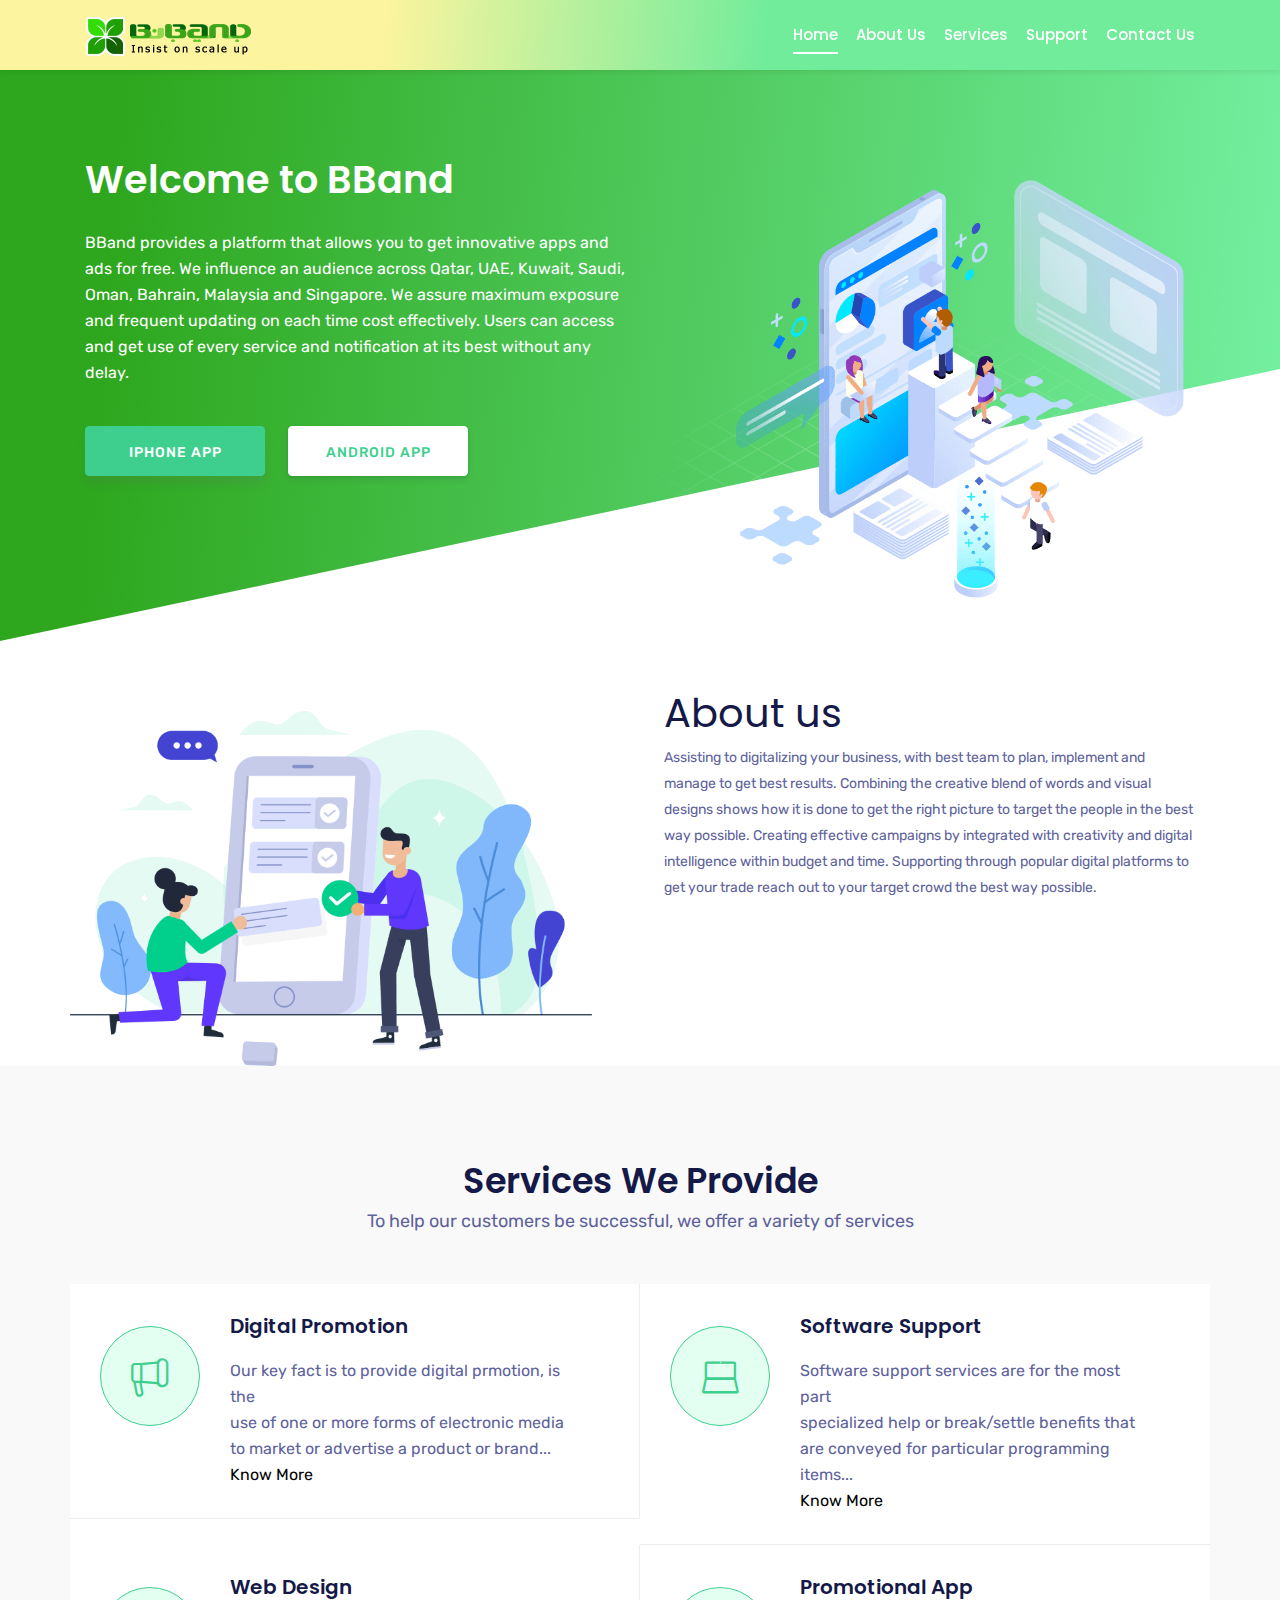
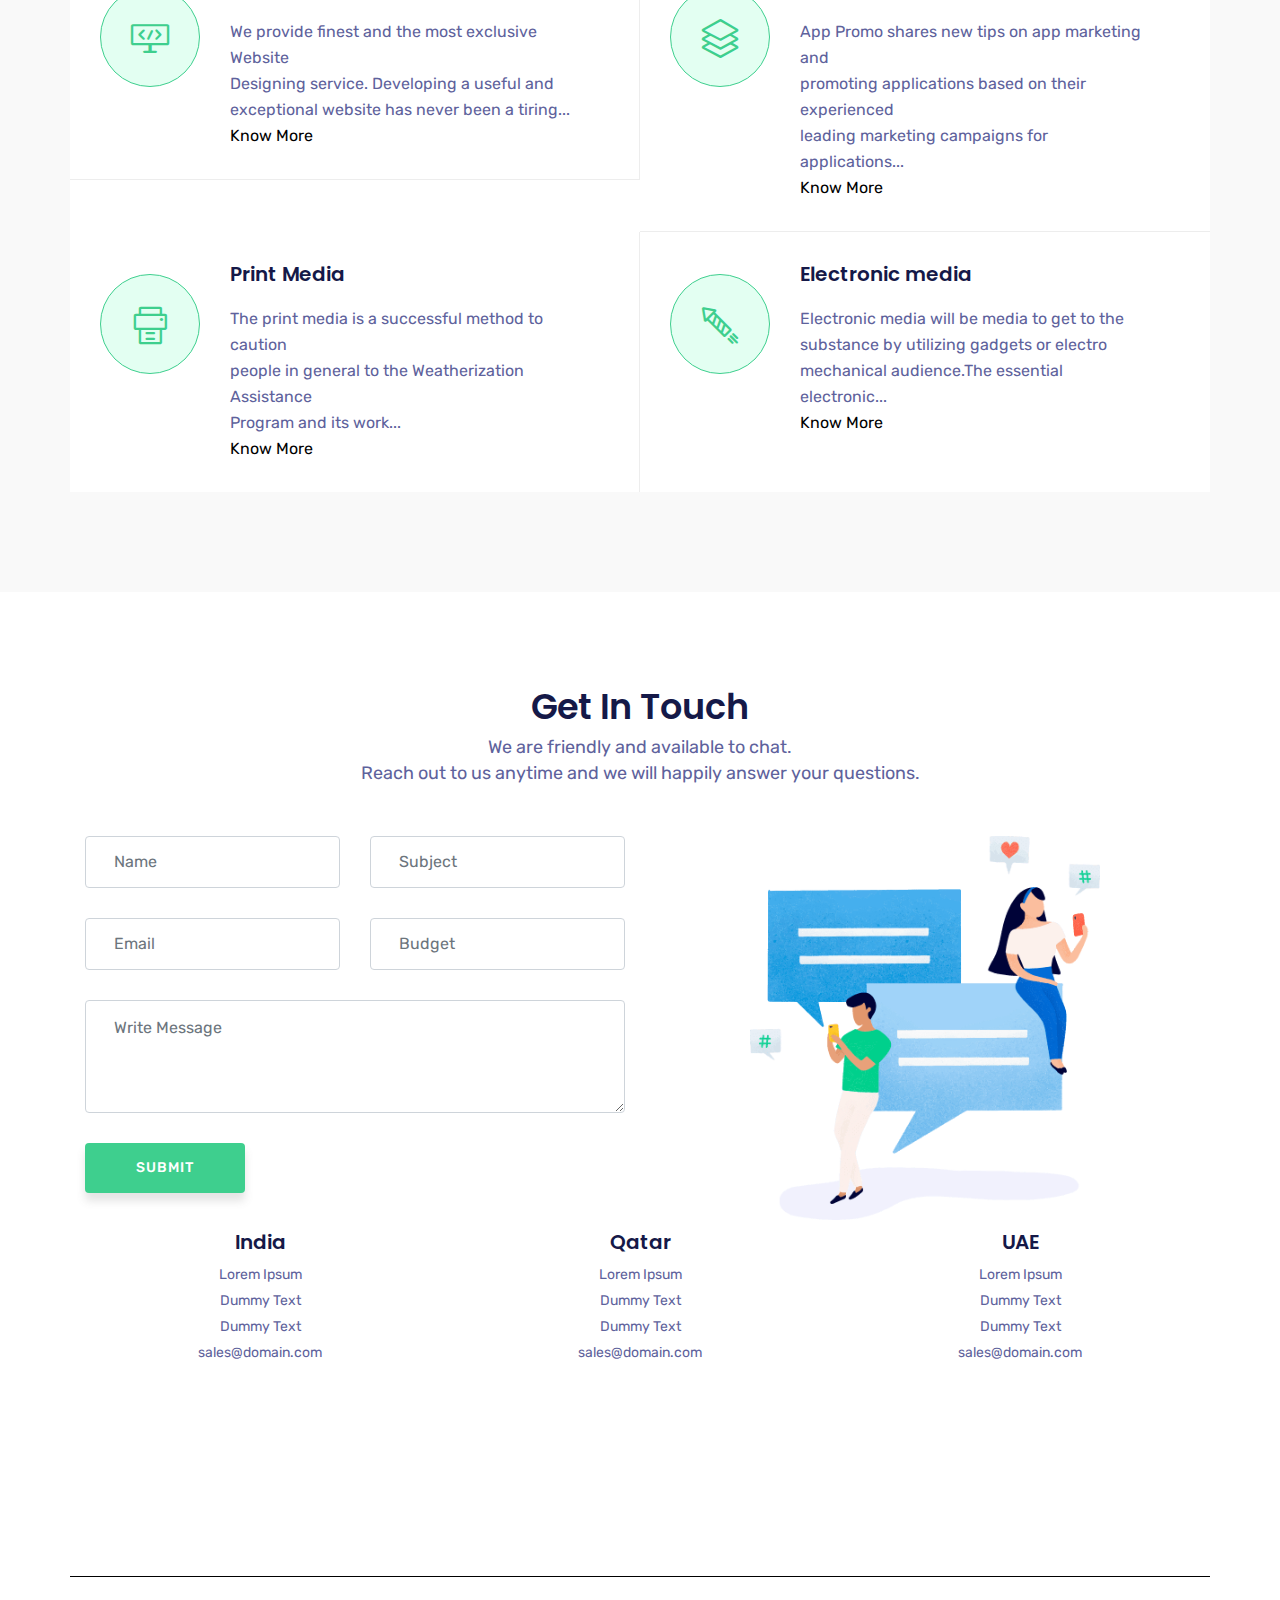
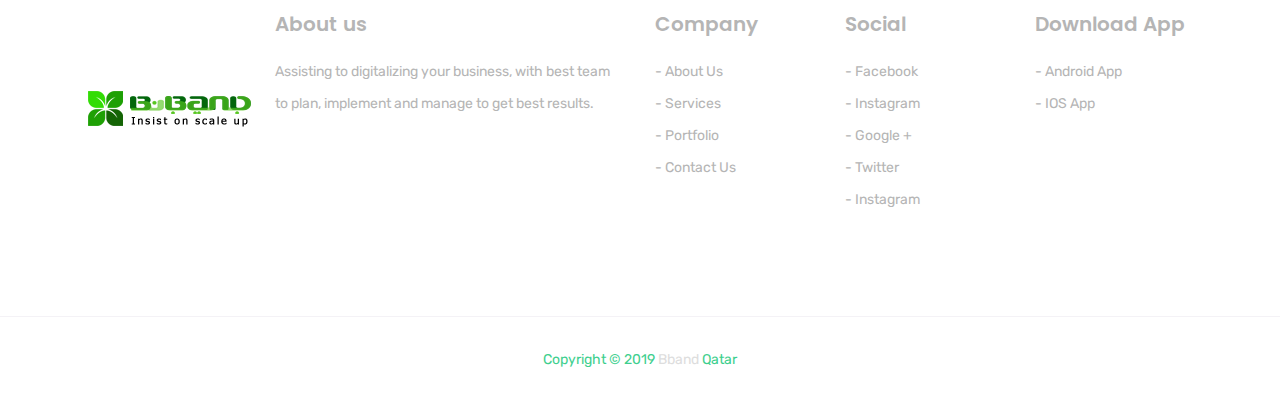
==== index.html @ 735e9684 "Files adding" ====
<!DOCTYPE html>
<html lang="en">
  <head>
    <!-- Required meta tags -->
    <meta charset="utf-8">
    <meta name="viewport" content="width=device-width, initial-scale=1, shrink-to-fit=no">
    <meta name="keywords" content="Bootstrap, Landing page, Template, Business, Service">
    <meta name="viewport" content="width=device-width, initial-scale=1, maximum-scale=1">
    <meta name="author" content="Grayrids">
    <title>BBand - Qatar, UAE, Kuwait, Saudi, Oman, Bahrain, Malaysia and Singapore</title>
    <!--====== Favicon Icon ======-->
    <link rel="shortcut icon" href="img/favicon.png" type="image/png">
    <!-- Bootstrap CSS -->
    <link rel="stylesheet" href="css/bootstrap.min.css">
    <link rel="stylesheet" href="css/animate.css">
    <link rel="stylesheet" href="css/LineIcons.css">
    <link rel="stylesheet" href="css/owl.carousel.css">
    <link rel="stylesheet" href="css/owl.theme.css">
    <link rel="stylesheet" href="css/magnific-popup.css">
    <link rel="stylesheet" href="css/nivo-lightbox.css">
    <link rel="stylesheet" href="css/main.css">    
    <link rel="stylesheet" href="css/responsive.css">

  </head>
  
  <body>

    <!-- Header Section Start -->
    <header id="home" class="hero-area">    
      <div class="overlay">
        <!-- <span></span> -->
        <!-- <span></span> -->
      </div>
      <nav class="navbar navbar-expand-md bg-inverse fixed-top scrolling-navbar menu-bg" >
        <div class="container">
          <a href="index.html" class="navbar-brand"><img src="img/bband.png" alt=""></a>       
          <button class="navbar-toggler" type="button" data-toggle="collapse" data-target="#navbarCollapse" aria-controls="navbarCollapse" aria-expanded="false" aria-label="Toggle navigation">
            <i class="lni-menu"></i>
          </button>
          <div class="collapse navbar-collapse" id="navbarCollapse">
            <ul class="navbar-nav mr-auto w-100 justify-content-end">
              <li class="nav-item">
                <a class="nav-link page-scroll" href="#home">Home</a>
              </li>
              <li class="nav-item">
                <a class="nav-link page-scroll" href="#about">About Us</a>
              </li>  
              <li class="nav-item">
                <a class="nav-link page-scroll" href="#services">Services</a>
              </li>                            
              <!-- <li class="nav-item">
                <a class="nav-link page-scroll" href="#portfolio">Portfolio</a>
              </li>  -->
              <li class="nav-item">
                <a class="nav-link page-scroll" href="login.html">Support</a>
              </li> 
              <li class="nav-item">
                <a class="nav-link page-scroll" href="#contact">Contact Us</a>
              </li> 
            </ul>
          </div>
        </div>
      </nav>  
      <div class="container">      
        <div class="row space-100">
          <div class="col-lg-6 col-md-12 col-xs-12">
            <div class="contents">
              <h2 class="head-title">Welcome to BBand</h2>
              <p>BBand provides a platform that allows you to get innovative apps and ads for free. We influence an audience across Qatar, UAE, Kuwait, Saudi, Oman, Bahrain, Malaysia and Singapore. We assure maximum exposure and frequent updating on each time cost effectively. Users can access and get use of every service and notification at its best without any delay.</p>
              <div class="header-button">
                <a href="#" class="btn btn-border-filled">Iphone App</a>
                <a href="#" class="btn btn-border page-scroll">Android App</a>
              </div>
            </div>
          </div>
          <div class="col-lg-6 col-md-12 col-xs-12 p-0">
            <div class="intro-img">
              <img src="img/intro.png" alt="">
            </div>            
          </div>
        </div> 
      </div>             
    </header>
    <!-- Header Section End --> 


    <!-- Services Section Start -->
    <!-- <section id="services" class="section">
      <div class="container">

        <div class="row">
          <div class="col-lg-4 col-md-6 col-xs-12">
            <div class="services-item text-center">
              <div class="icon">
                <i class="lni-cog"></i>
              </div>
              <h4>Bootstrap 4</h4>
              <p>Share processes and data secure lona need to know basis Our team assured your web site is always safe.</p>
            </div>
          </div>

          <div class="col-lg-4 col-md-6 col-xs-12">
            <div class="services-item text-center">
              <div class="icon">
                <i class="lni-brush"></i>
              </div>
              <h4>Slick Design</h4>
              <p>Share processes and data secure lona need to know basis Our team assured your web site is always safe.</p>
            </div>
          </div>
          
          <div class="col-lg-4 col-md-6 col-xs-12">
            <div class="services-item text-center">
              <div class="icon">
                <i class="lni-heart"></i>
              </div>
              <h4>Crafted with Love</h4>
              <p>Share processes and data secure lona need to know basis Our team assured your web site is always safe.</p>
            </div>
          </div>
          
        </div>
      </div>
    </section> -->
    <!-- Services Section End -->



    <!-- Business Plan Section Start -->
    <section id="about">
      <div class="container">

        <div class="row">
          <!-- Start Col -->
          <div class="col-lg-6 col-md-12 pl-0 pt-70 pr-5">
            <div class="business-item-img">
              <img src="img/business/business-img.png" class="img-fluid" alt="">
            </div>
          </div>
          <!-- End Col -->
          <!-- Start Col -->
          <div class="col-lg-6 col-md-12 pl-4 pt-5">
            <div class="business-item-info">
              <h3>About us</h3>
              <p>Assisting to digitalizing your business, with best team to plan, implement and manage to get best results. 

                Combining the creative blend of words and visual designs shows how it is done to get the right picture to target the people in the best way possible. 
                
                Creating effective campaigns by integrated with creativity and digital intelligence within budget and time. 
                
                Supporting through popular digital platforms to get your trade reach out to your target crowd the best way possible.</p>

              <!-- <a class="btn btn-common" href="#">download</a> -->
            </div>
          </div>
          <!-- End Col -->

        </div>
      </div>
    </section>
    <!-- Business Plan Section End -->



    <!-- Cool Fetatures Section Start -->
    <section id="services" class="section">
      <div class="container">
        <!-- Start Row -->
        <div class="row">
          <div class="col-lg-12">
            <div class="features-text section-header text-center">  
              <div>   
                <h2 class="section-title">Services We Provide</h2>
                <div class="desc-text">
                  <p>To help our customers be successful, we offer a variety of services</p>
                </div>
              </div> 
            </div>
          </div>

        </div>
        <!-- End Row -->
        <!-- Start Row -->
        <div class="row featured-bg">
         <!-- Start Col -->
          <div class="col-lg-6 col-md-6 col-xs-12 p-0">
             <!-- Start Fetatures -->
            <div class="feature-item featured-border1">
               <div class="feature-icon float-left">
                 <i class="lni-bullhorn"></i>
               </div>
               <div class="feature-info float-left">
                 <h4>Digital Promotion</h4>
                 <p>Our key fact is to provide digital prmotion, is the<br>use of one or more forms of electronic media<br>to market or advertise a product or brand...<br> <a href="#" data-toggle="modal" data-target="#exampleModal">Know More</a></p>
               </div>
            </div>
            <!-- End Fetatures -->
          </div>
           <!-- End Col -->
          
         <!-- Start Col -->
          <div class="col-lg-6 col-md-6 col-xs-12 p-0">
             <!-- Start Fetatures -->
            <div class="feature-item featured-border2">
               <div class="feature-icon float-left">
                 <i class="lni-laptop"></i>
               </div>
               <div class="feature-info float-left">
                 <h4>Software Support</h4>
                 <p>Software support services are for the most part<br>  specialized help or break/settle benefits that<br> are conveyed for particular programming items...<br> <a href="#" data-toggle="modal" data-target="#exampleModal2">Know More</a></p>
               </div>
            </div>
            <!-- End Fetatures -->
          </div>
           <!-- End Col -->
          
         <!-- Start Col -->
          <div class="col-lg-6 col-md-6 col-xs-12 p-0">
             <!-- Start Fetatures -->
            <div class="feature-item featured-border1">
               <div class="feature-icon float-left">
                 <i class="lni-code-alt"></i>
               </div>
               <div class="feature-info float-left">
                 <h4>Web Design</h4>
                 <p>We provide finest and the most exclusive Website<br> Designing service. Developing a useful and <br>exceptional website has never been a tiring...<br> <a href="#" data-toggle="modal" data-target="#exampleModal3">Know More</a></p>
               </div>
            </div>
            <!-- End Fetatures -->
          </div>
           <!-- End Col -->
          
         <!-- Start Col -->
          <div class="col-lg-6 col-md-6 col-xs-12 p-0">
             <!-- Start Fetatures -->
            <div class="feature-item featured-border2">
               <div class="feature-icon float-left">
                <i class="lni-layers"></i>
               </div>
               <div class="feature-info float-left">
                 <h4>Promotional App</h4>
                 <p>App Promo shares new tips on app marketing and<br> promoting applications based on their experienced<br> leading marketing campaigns for applications...<br> <a href="#" data-toggle="modal" data-target="#exampleModal4">Know More</a></p>
               </div>
            </div>
            <!-- End Fetatures -->
          </div>
           <!-- End Col -->
          
         <!-- Start Col -->
           <div class="col-lg-6 col-md-6 col-xs-12 p-0">
            <div class="feature-item featured-border3">
               <div class="feature-icon float-left">
                 <i class="lni-printer"></i>
               </div>
               <div class="feature-info float-left">
                 <h4>Print Media</h4>
                 <p>The print media is a successful method to caution<br> people in general to the Weatherization Assistance<br> Program and its work...<br> <a href="#" data-toggle="modal" data-target="#exampleModal6">Know More</a></p>
               </div>
            </div>
          </div>

          <div class="col-lg-6 col-md-6 col-xs-12 p-0">
            <div class="feature-item">
               <div class="feature-icon float-left">
                 <i class="lni-fireworks"></i>
               </div>
               <div class="feature-info float-left">
                 <h4>Electronic media</h4>
                 <p>Electronic media will be media to get to the <br>substance by utilizing gadgets or electro <br>mechanical audience.The essential electronic...<br> <a href="#" data-toggle="modal" data-target="#exampleModal7">Know More</a></p>
               </div>
            </div>
          </div> 
           <!-- End Col -->
          

        </div>
        <!-- End Row -->
      </div>
    </section>
    <!-- Cool Fetatures Section End --> 


    <!-- Recent Showcase Section Start -->
    <!-- <section id="portfolio">
      <div class="container-fluid right-position">
        <div class="row gradient-bg">
          <div class="col-lg-12">
            <div class="showcase-text section-header text-center">  
              <div>   
                <h2 class="section-title">Recent Works</h2>
                <div class="desc-text">
                  <p>Lorem ipsum dolor sit amet, consectetur adipisicing elit, sed do</p>  
                  <p>eiusmod tempor incididunt ut labore et dolore.</p>
                </div>
              </div> 
            </div>
          </div>

        </div>
        <div class="row justify-content-center showcase-area">
          <div class="col-lg-12 col-md-12 col-xs-12 pr-0">
            <div class="showcase-slider owl-carousel">
              <div class="item">
                <div class="screenshot-thumb">
                  <img src="img/showcase/01.jpg" class="img-fluid" alt="" />
                  <div class="hover-content text-center">
                    <div class="fancy-table">
                      <div class="table-cell">
                        <div class="single-text">
                          <p>Tags</p>
                          <h5>work</h5>
                        </div>
                        <div class="zoom-icon">
                          <a href="#"><i class="lni-link"></i></a>
                        </div>
                      </div>
                    </div>
                  </div>

                </div>
              </div>
              <div class="item">
                <div class="screenshot-thumb">
                  <img src="img/showcase/02.jpg" class="img-fluid" alt="" />
                  <div class="hover-content text-center">
                    <div class="fancy-table">
                      <div class="table-cell">
                        <div class="single-text">
                          <p>Tags</p>
                          <h5>work</h5>
                        </div>
                        <div class="zoom-icon">
                          <a href="#"><i class="lni-link"></i></a>
                        </div>
                      </div>
                    </div>
                  </div>
                </div>
              </div>
              <div class="item">
                <div class="screenshot-thumb">
                  <img src="img/showcase/03.jpg" class="img-fluid" alt="" />
                  <div class="hover-content text-center">
                    <div class="fancy-table">
                      <div class="table-cell">
                        <div class="single-text">
                          <p>Tags</p>
                          <h5>work</h5>
                        </div>
                        <div class="zoom-icon">
                          <a href="#"><i class="lni-link"></i></a>
                        </div>
                      </div>
                    </div>
                  </div>
                </div>
              </div>
              <div class="item">
                <div class="screenshot-thumb">
                  <img src="img/showcase/04.jpg" class="img-fluid" alt="" />
                  <div class="hover-content text-center">
                    <div class="fancy-table">
                      <div class="table-cell">
                        <div class="single-text">
                          <p>Tags</p>
                          <h5>work</h5>
                        </div>
                        <div class="zoom-icon">
                          <a href="#"><i class="lni-link"></i></a>
                        </div>
                      </div>
                    </div>
                  </div>
                </div>
              </div>
              <div class="item">
                <div class="screenshot-thumb">
                  <img src="img/showcase/05.jpg" class="img-fluid" alt="" />
                  <div class="hover-content text-center">
                    <div class="fancy-table">
                      <div class="table-cell">
                        <div class="single-text">
                          <p>Tags</p>
                          <h5>work</h5>
                        </div>
                        <div class="zoom-icon">
                          <a href="#"><i class="lni-link"></i></a>
                        </div>
                      </div>
                    </div>
                  </div>
                </div>
              </div>
              <div class="item">
                <div class="screenshot-thumb">
                  <img src="img/showcase/01.jpg" class="img-fluid" alt="" />
                  <div class="hover-content text-center">
                    <div class="fancy-table">
                      <div class="table-cell">
                        <div class="single-text">
                          <p>Tags</p>
                          <h5>work</h5>
                        </div>
                        <div class="zoom-icon">
                          <a href="#"><i class="lni-link"></i></a>
                        </div>
                      </div>
                    </div>
                  </div>

                </div>
              </div>
              <div class="item">
                <div class="screenshot-thumb">
                  <img src="img/showcase/02.jpg" class="img-fluid" alt="" />
                  <div class="hover-content text-center">
                    <div class="fancy-table">
                      <div class="table-cell">
                        <div class="single-text">
                          <p>Tags</p>
                          <h5>work</h5>
                        </div>
                        <div class="zoom-icon">
                          <a href="#"><i class="lni-link"></i></a>
                        </div>
                      </div>
                    </div>
                  </div>
                </div>
              </div>
              <div class="item">
                <div class="screenshot-thumb">
                  <img src="img/showcase/03.jpg" class="img-fluid" alt="" />
                  <div class="hover-content text-center">
                    <div class="fancy-table">
                      <div class="table-cell">
                        <div class="single-text">
                          <p>Tags</p>
                          <h5>work</h5>
                        </div>
                        <div class="zoom-icon">
                          <a href="#"><i class="lni-link"></i></a>
                        </div>
                      </div>
                    </div>
                  </div>
                </div>
              </div>
              <div class="item">
                <div class="screenshot-thumb">
                  <img src="img/showcase/04.jpg" class="img-fluid" alt="" />
                  <div class="hover-content text-center">
                    <div class="fancy-table">
                      <div class="table-cell">
                        <div class="single-text">
                          <p>Tags</p>
                          <h5>work</h5>
                        </div>
                        <div class="zoom-icon">
                          <a href="#"><i class="lni-link"></i></a>
                        </div>
                      </div>
                    </div>
                  </div>
                </div>
              </div>
              <div class="item">
                <div class="screenshot-thumb">
                  <img src="img/showcase/05.jpg" class="img-fluid" alt="" />
                  <div class="hover-content text-center">
                    <div class="fancy-table">
                      <div class="table-cell">
                        <div class="single-text">
                          <p>Tags</p>
                          <h5>work</h5>
                        </div>
                        <div class="zoom-icon">
                          <a href="#"><i class="lni-link"></i></a>
                        </div>
                      </div>
                    </div>
                  </div>
                </div>
              </div>
              <div class="item">
                <div class="screenshot-thumb">
                  <img src="img/showcase/01.jpg" class="img-fluid" alt="" />
                  <div class="hover-content text-center">
                    <div class="fancy-table">
                      <div class="table-cell">
                        <div class="single-text">
                          <p>Tags</p>
                          <h5>work</h5>
                        </div>
                        <div class="zoom-icon">
                          <a href="#"><i class="lni-link"></i></a>
                        </div>
                      </div>
                    </div>
                  </div>

                </div>
              </div>
              <div class="item">
                <div class="screenshot-thumb">
                  <img src="img/showcase/02.jpg" class="img-fluid" alt="" />
                  <div class="hover-content text-center">
                    <div class="fancy-table">
                      <div class="table-cell">
                        <div class="single-text">
                          <p>Tags</p>
                          <h5>work</h5>
                        </div>
                        <div class="zoom-icon">
                          <a href="#"><i class="lni-link"></i></a>
                        </div>
                      </div>
                    </div>
                  </div>
                </div>
              </div>
              <div class="item">
                <div class="screenshot-thumb">
                  <img src="img/showcase/03.jpg" class="img-fluid" alt="" />
                  <div class="hover-content text-center">
                    <div class="fancy-table">
                      <div class="table-cell">
                        <div class="single-text">
                          <p>Tags</p>
                          <h5>work</h5>
                        </div>
                        <div class="zoom-icon">
                          <a href="#"><i class="lni-link"></i></a>
                        </div>
                      </div>
                    </div>
                  </div>
                </div>
              </div>
              <div class="item">
                <div class="screenshot-thumb">
                  <img src="img/showcase/04.jpg" class="img-fluid" alt="" />
                  <div class="hover-content text-center">
                    <div class="fancy-table">
                      <div class="table-cell">
                        <div class="single-text">
                          <p>Tags</p>
                          <h5>work</h5>
                        </div>
                        <div class="zoom-icon">
                          <a href="#"><i class="lni-link"></i></a>
                        </div>
                      </div>
                    </div>
                  </div>
                </div>
              </div>
              <div class="item">
                <div class="screenshot-thumb">
                  <img src="img/showcase/05.jpg" class="img-fluid" alt="" />
                  <div class="hover-content text-center">
                    <div class="fancy-table">
                      <div class="table-cell">
                        <div class="single-text">
                          <p>Tags</p>
                          <h5>work</h5>
                        </div>
                        <div class="zoom-icon">
                          <a href="#"><i class="lni-link"></i></a>
                        </div>
                      </div>
                    </div>
                  </div>
                </div>
              </div>
              <div class="item">
                <div class="screenshot-thumb">
                  <img src="img/showcase/01.jpg" class="img-fluid" alt="" />
                  <div class="hover-content text-center">
                    <div class="fancy-table">
                      <div class="table-cell">
                        <div class="single-text">
                          <p>Tags</p>
                          <h5>work</h5>
                        </div>
                        <div class="zoom-icon">
                          <a href="#"><i class="lni-link"></i></a>
                        </div>
                      </div>
                    </div>
                  </div>

                </div>
              </div>
              <div class="item">
                <div class="screenshot-thumb">
                  <img src="img/showcase/02.jpg" class="img-fluid" alt="" />
                  <div class="hover-content text-center">
                    <div class="fancy-table">
                      <div class="table-cell">
                        <div class="single-text">
                          <p>Tags</p>
                          <h5>work</h5>
                        </div>
                        <div class="zoom-icon">
                          <a href="#"><i class="lni-link"></i></a>
                        </div>
                      </div>
                    </div>
                  </div>
                </div>
              </div>
              <div class="item">
                <div class="screenshot-thumb">
                  <img src="img/showcase/03.jpg" class="img-fluid" alt="" />
                  <div class="hover-content text-center">
                    <div class="fancy-table">
                      <div class="table-cell">
                        <div class="single-text">
                          <p>Tags</p>
                          <h5>work</h5>
                        </div>
                        <div class="zoom-icon">
                          <a href="#"><i class="lni-link"></i></a>
                        </div>
                      </div>
                    </div>
                  </div>
                </div>
              </div>
              <div class="item">
                <div class="screenshot-thumb">
                  <img src="img/showcase/04.jpg" class="img-fluid" alt="" />
                  <div class="hover-content text-center">
                    <div class="fancy-table">
                      <div class="table-cell">
                        <div class="single-text">
                          <p>Tags</p>
                          <h5>work</h5>
                        </div>
                        <div class="zoom-icon">
                          <a href="#"><i class="lni-link"></i></a>
                        </div>
                      </div>
                    </div>
                  </div>
                </div>
              </div>
              <div class="item">
                <div class="screenshot-thumb">
                  <img src="img/showcase/05.jpg" class="img-fluid" alt="" />
                  <div class="hover-content text-center">
                    <div class="fancy-table">
                      <div class="table-cell">
                        <div class="single-text">
                          <p>Tags</p>
                          <h5>work</h5>
                        </div>
                        <div class="zoom-icon">
                          <a href="#"><i class="lni-link"></i></a>
                        </div>
                      </div>
                    </div>
                  </div>
                </div>
              </div>
             

              
            </div>
          </div>
        </div>
      </div>
    </section> -->
    <!-- Recent Showcase Section End --> 

    

    


    

    <!-- Contact Us Section -->
    <section id="contact" class="section">
      <!-- Container Starts -->
      <div class="container">
        <!-- Start Row -->
        <div class="row">
          <div class="col-lg-12">
            <div class="contact-text section-header text-center">  
              <div>   
                <h2 class="section-title">Get In Touch</h2>
                <div class="desc-text">
                  <p>We are friendly and available to chat. </p>  
                  <p>Reach out to us anytime and we will happily answer your questions.</p>
                </div>
              </div> 
            </div>
          </div>

        </div>
        <!-- End Row -->
        <!-- Start Row -->
        <div class="row">
          <!-- Start Col -->
          <div class="col-lg-6 col-md-12">
          <form id="contactForm">
            <div class="row">
              <div class="col-md-6">
                <div class="form-group">
                  <input type="text" class="form-control" id="name" name="name" placeholder="Name" required data-error="Please enter your name">
                  <div class="help-block with-errors"></div>
                </div>                                 
              </div>
              <div class="col-md-6">
                <div class="form-group">
                  <input type="text" placeholder="Subject" id="msg_subject" class="form-control" name="msg_subject" required data-error="Please enter your subject">
                  <div class="help-block with-errors"></div>
                </div> 
              </div>
              <div class="col-md-6">
                <div class="form-group">
                  <input type="text" class="form-control" id="email" name="email" placeholder="Email" required data-error="Please enter your Email">
                  <div class="help-block with-errors"></div>
                </div>                                 
              </div>
              <div class="col-md-6">
                <div class="form-group">
                  <input type="text" placeholder="Budget" id="budget" class="form-control" name="budget" required data-error="Please enter your Budget">
                  <div class="help-block with-errors"></div>
                </div> 
              </div>
              <div class="col-md-12">
                <div class="form-group"> 
                  <textarea class="form-control" id="message"  name="message" placeholder="Write Message" rows="4" data-error="Write your message" required></textarea>
                  <div class="help-block with-errors"></div>
                </div>
                <div class="submit-button">
                  <button class="btn btn-common" id="submit" type="submit">Submit</button>
                  <div id="msgSubmit" class="h3 hidden"></div> 
                  <div class="clearfix"></div> 
                </div>
              </div>
            </div>            
          </form>
          </div>
          <!-- End Col -->
          <!-- Start Col -->
          <div class="col-lg-1">
          </div>
          <!-- End Col -->
          <!-- Start Col -->
          <div class="col-lg-4 col-md-12">
            <div class="contact-img">
              <img src="img/contact/01.png" class="img-fluid" alt="">
            </div>
          </div>
          <!-- End Col -->
          <!-- Start Col -->
          <div class="col-lg-1">
          </div>
          <!-- End Col -->

        </div>
        <!-- End Row -->

        <div class="row">
        <div class="col-lg-4 address" >
          <h5>India</h5>
          <p>Lorem Ipsum<br>
            Dummy Text<br>
            Dummy Text<br>
            sales@domain.com</p>
        </div>
        <div class="col-lg-4 address" >
          <h5>Qatar</h5>
          <p>Lorem Ipsum<br>
            Dummy Text<br>
            Dummy Text<br>
            sales@domain.com</p>
        </div>
        <div class="col-lg-4 address">
          <h5>UAE</h5>
          <p>Lorem Ipsum<br>
            Dummy Text<br>
            Dummy Text<br>
            sales@domain.com</p>
        </div>
        </div>




      </div>
    </section>
    <!-- Contact Us Section End -->

      

    <!-- Footer Section Start -->
    <footer>
      <!-- Footer Area Start -->
      <section id="footer-Content">
        <div class="container cont-bg">
          <!-- Start Row -->
          <div class="row">

          <!-- Start Col -->
            <div class="col-lg-2 col-md-6 col-sm-6 col-xs-6 col-mb-12">
              
              <div class="footer-logo">
               <img src="img/bband.png" alt="">
              </div>
            </div>
             <!-- End Col -->
             <!-- Start Col -->
            <div class="col-lg-4 col-md-6 col-sm-6 col-xs-6 col-mb-12">
              <div class="widget">
                <h3 class="block-title">About us</h3>
                <p>
                  Assisting to digitalizing your business, with best team to plan, implement and manage to get best results.</p>
                
              </div>
            </div>
            <!-- End Col -->
              <!-- Start Col -->
            <div class="col-lg-2 col-md-6 col-sm-6 col-xs-6 col-mb-12">
              <div class="widget">
                <h3 class="block-title">Company</h3>
                <ul class="menu">
                  <li><a class="page-scroll" href="#about">  - About Us</a></li>
                  <li><a class="page-scroll" href="#services">- Services</a></li>
                  <li><a class="page-scroll" href="#portfolio">- Portfolio</a></li>
                  <li><a class="page-scroll" href="#contact">- Contact Us</a></li>
                </ul>
              </div>
            </div>
             <!-- End Col -->
              <!-- Start Col -->
            <div class="col-lg-2 col-md-6 col-sm-6 col-xs-6 col-mb-12">
              <div class="widget">
                <h3 class="block-title">Social</h3>
                <ul class="menu">
                  <li><a href="#">  - Facebook</a></li>
                  <li><a href="#">- Instagram</a></li>
                  <li><a href="#">- Google +</a></li>
                  <li><a href="#">- Twitter</a></li>
                  <li><a href="#">- Instagram</a></li>
                </ul>
              </div>
            </div>
             <!-- End Col -->
              <!-- Start Col -->
            <div class="col-lg-2 col-md-6 col-sm-6 col-xs-6 col-mb-12">
              <div class="widget">
                <h3 class="block-title">Download App</h3>
                <ul class="menu">
                  <li><a href="#">  - Android App</a></li>
                  <li><a href="#">- IOS App</a></li>
                </ul>
              </div>
            </div>
             <!-- End Col -->
              
          </div>
          <!-- End Row -->
        </div>
        <!-- Copyright Start  -->

        <div class="copyright">
          <div class="container">
            <div class="row">
              <div class="col-md-12">
                <div class="site-info text-center">
                  <p>Copyright © 2019 <a href="#" rel="nofollow">Bband</a> Qatar</p>
                </div>              
                
              </div>
            </div>
          </div>
        </div>
      <!-- Copyright End -->
      </section>
      <!-- Footer area End -->
      
    </footer>
    <!-- Footer Section End --> 


    <!-- Go To Top Link -->
    <a href="#" class="back-to-top">
      <i class="lni-chevron-up"></i>
    </a> 

    <!-- Preloader -->
    <div id="preloader">
      <div class="loader" id="loader-1"></div>
    </div>
    <!-- End Preloader -->

    <!-- Modal Popups1-->
    <div class="modal fade" id="exampleModal" tabindex="-1" role="dialog" aria-labelledby="exampleModalLabel" aria-hidden="true">
      <div class="modal-dialog modal-lg modal-dialog-centered" role="document">
        <div class="modal-content">
            <div class="modal-header">
                <h6 class="modal-title" id="exampleModalLabel">Digital Promotion</h6>
                <button type="button" class="close" data-dismiss="modal" aria-label="Close">
                  <span aria-hidden="true">&times;</span>
                </button>
              </div>
          <div class="modal-body">
            <p>Our key fact is to provide digital prmotion, is the use of one or more forms of electronic media to market or advertise a product or brand. Here we are mainly using Search Engine Optimization, Search Engine Marketing, Display Advertising, E-mail Marketing, Social Meadia Marketing. </p><br>
  

         <p>We help brands and agencies develop digital marketing strategies.In addition we determine what technology infrastructure is needed to bring their marketing programs to life. We make separated go-to-advertise forms for your association. We make an orderly approach – both steady and productive – to enamor your audience.we offer an extensive variety of advanced advertising administrations, empowering you to choose the ones that are appropriate for you or to enroll the assistance of our group in making an answer which best suits your necessities and objectives.</p><br>

         <p><b>Social Media Marketing:</b></p>

 
         <p>Interface with your clients through our demonstrated online networking systems. We have a group of demonstrated online networking strategists who help your image mindfulness, and convey marvelous outcomes. </p><br>
           <p><b>Search Engine Optimizations: </b></p>

           <p>Connect with a more extensive gathering of people through our carefully fit SEO procedures. We remain over new calculation changes and rank you on top for your industry's most focused watchwords. </p><br>
           <p><b>Google Paid Campaigns: </b></p>

           <p>While making advertisements you should consider the sort of content that you need to incorporate into your promotion and ensure that is convincing and steady with different zones of your crusades.</p><br>
          </div>
        </div>
      </div>
    </div>

    <!--End Modal Popups1-->
    <!-- Modal Popups1-->
    <div class="modal fade" id="exampleModal2" tabindex="-1" role="dialog" aria-labelledby="exampleModalLabel" aria-hidden="true">
        <div class="modal-dialog modal-lg modal-dialog-centered" role="document">
          <div class="modal-content">
              <div class="modal-header">
                  <h6 class="modal-title" id="exampleModalLabel">Software Support</h6>
                  <button type="button" class="close" data-dismiss="modal" aria-label="Close">
                    <span aria-hidden="true">&times;</span>
                  </button>
                </div>
            <div class="modal-body">
              <p>Software support services are for the most part specialized help or break/settle benefits that are conveyed for particular programming items. Software support services benefits normally incorporate remote investigating capacities, establishment help and essential ease of use help.</p><br>
    
  
           <p>Software support services helps you rapidly adopt new technologies, new product and product updates installation, remote troubleshooting capabilities, and basic usability assistance. Our software support improve user experiences with access to the latest software updates.</p><br>
  
           <p>As part of the high-value services offering, Software Support helps you rapidly adopt new technologies, accelerate business objectives, and achieve a faster Return of Investment.</p><br>
             <p>With service-level options, flexible licensing models, technology adoption assistance, and industry-leading support, you can fast-track the full benefits of your Bband software solution.</p><br>
            </div>
          </div>
        </div>
      </div>
  
      <!--End Modal Popups1-->
    <!-- Modal Popups2-->
    <div class="modal fade" id="exampleModal3" tabindex="-1" role="dialog" aria-labelledby="exampleModalLabel" aria-hidden="true">
        <div class="modal-dialog modal-lg modal-dialog-centered" role="document">
          <div class="modal-content">
              <div class="modal-header">
                  <h6 class="modal-title" id="exampleModalLabel">Web Design</h6>
                  <button type="button" class="close" data-dismiss="modal" aria-label="Close">
                    <span aria-hidden="true">&times;</span>
                  </button>
                </div>
            <div class="modal-body">
              <p>We provide finest and the most exclusive Website Designing service. Developing a useful and exceptional website has never been a tiring task for us as our professionals have the capability of featuring websites over different gadgets, desktop, smartphones and tables alike with responsive web design services.</p><br>
    
  
           <p>Our site improvement experts perceive the estimation of strong data engineering plan and integrative marking that connects with the client from the primary stop at your site. A decent quality site encourages customers to adequately pick, pick and request your items on the web. A great many individuals scan the web searching for items or administrations, which you may have however would be not able contact you without a rich outlined, proficient site.</p><br>
  <p><b>Responsive Designing :</b></p>
           <p>Our website architecture and improvement group at Ingic manufactures custom sites that meet the present computerized requests, keeping your clients cheerful.</p><br>
           <p><b>Static Websites :</b></p>
             <p>Static Website Designing includes little and in addition tremendous sites however with basic outlines and without complex programming. Bband gives static site planning administrations which is engaging and imaginative.</p><br>
             <p><b>CMS Websites:</b></p>
             <p>Web CMS enables you to control and deal with the substance inside your site. We give uncomplicated frameworks to enable you to oversee and alter your site content effortlessly.</p><br>
             <p><b>Customized Developments:</b></p>
             <p>We don’t just create custom software, we build solutions to your business problems. We’ve got a decade-long success record and the trust of the world’s biggest brands.</p>
            </div>
          </div>
        </div>
      </div>
  
      <!--End Modal Popups2-->
    <!-- Modal Popups2-->
    <div class="modal fade" id="exampleModal4" tabindex="-1" role="dialog" aria-labelledby="exampleModalLabel" aria-hidden="true">
        <div class="modal-dialog modal-lg modal-dialog-centered" role="document">
          <div class="modal-content">
              <div class="modal-header">
                  <h6 class="modal-title" id="exampleModalLabel">Promotional App</h6>
                  <button type="button" class="close" data-dismiss="modal" aria-label="Close">
                    <span aria-hidden="true">&times;</span>
                  </button>
                </div>
            <div class="modal-body">
              <p>App Promo shares new tips on app marketing and promoting applications based on their experienced leading marketing campaigns for applications across platforms. These tips are like regular marketing vitamins aimed to boost discovery and visibility for app publishers, and driving success in the mobile app markets.</p><br>
    
  
           
            </div>
          </div>
        </div>
      </div>
  
      <!--End Modal Popups2-->
    <!-- Modal Popups2-->
    <div class="modal fade" id="exampleModal6" tabindex="-1" role="dialog" aria-labelledby="exampleModalLabel" aria-hidden="true">
        <div class="modal-dialog modal-lg modal-dialog-centered" role="document">
          <div class="modal-content">
              <div class="modal-header">
                  <h6 class="modal-title" id="exampleModalLabel">Print Media</h6>
                  <button type="button" class="close" data-dismiss="modal" aria-label="Close">
                    <span aria-hidden="true">&times;</span>
                  </button>
                </div>
            <div class="modal-body">
              <p>The print media is a successful method to caution people in general to the Weatherization Assistance Program and its work. Readers regularly sidestep paid promoting, yet a story from an autonomous writer expands open mindfulness and assembles nearby believability.</p><br>
              <p>The media contacts an expansive gathering of people of readers once a day. Journalists and editors are continually searching for intriguing, newsworthy stories. Pulling in media consideration can help grow your impact and name acknowledgment in target groups.</p><br>
              <p>print media is related with the printing and circulation of news through daily papers and magazines to newsletters, brochures and posters.Here we are mainly concentrating on press release to improve your organisation.
                  
                  
                  </p><br>
    
  
           
            </div>
          </div>
        </div>
      </div>
  
      <!--End Modal Popups2-->
    <!-- Modal Popups2-->
    <div class="modal fade" id="exampleModal7" tabindex="-1" role="dialog" aria-labelledby="exampleModalLabel" aria-hidden="true">
        <div class="modal-dialog modal-lg modal-dialog-centered" role="document">
          <div class="modal-content">
              <div class="modal-header">
                  <h6 class="modal-title" id="exampleModalLabel">Electronic media</h6>
                  <button type="button" class="close" data-dismiss="modal" aria-label="Close">
                    <span aria-hidden="true">&times;</span>
                  </button>
                </div>
            <div class="modal-body">
              <p>Electronic media will be media to get to the substance by utilizing gadgets or electro mechanical audience.The essential electronic media sources recognizable to the overall population are video chronicles, sound accounts, sight and sound introductions, slide introductions, CD-ROM and online content.Most new media are as computerized media.</p><br>
              <p>Here we are chiefly utilizing electronic supplies, for example, TV, radio, phone, PC, amusement comfort, handheld gadget.</p><br>
              <p>"Electronic Media" shall mean the mode of electronic transmissions. It includes the Internet, extranet (using Internet technology to link a business with information only accessible to collaborating parties), leased lines, dial-up lines, private networks, and those transmissions that are physically moved from one location to another using magnetic tape, disk, or compact disk media.</p><br>
    
  
           
            </div>
          </div>
        </div>
      </div>
  
      <!--End Modal Popups2-->





    <!-- jQuery first, then Tether, then Bootstrap JS. -->
    <script src="js/jquery-min.js"></script>
    <script src="js/popper.min.js"></script>
    <script src="js/bootstrap.min.js"></script>
    <script src="js/owl.carousel.js"></script>      
    <script src="js/jquery.nav.js"></script>    
    <script src="js/scrolling-nav.js"></script>    
    <script src="js/jquery.easing.min.js"></script>     
    <script src="js/nivo-lightbox.js"></script>     
    <script src="js/jquery.magnific-popup.min.js"></script>      
    <script src="js/main.js"></script>
    
  </body>
</html>
---- css/main.css ----
/*
Theme Name:       SlickBiz - Bootstrap 4 Template
Author:           UIdeck
Author URI:       http://uideck.com
Text Domain:      UIdeck
Domain Path:      /languages/
*/
/* ==========================================================================
   IMPORT GOOGLE FONTS
   ========================================================================== */
   @import url("https://fonts.googleapis.com/css?family=Rubik:400,400i,500");
   @import url("https://fonts.googleapis.com/css?family=Poppins:400,500,600");
   /* ==========================================================================
      GENERAL
      ========================================================================== */
   body {
     font-family: 'Rubik', sans-serif;
     color: #a0a6ad;
     font-size: 14px;
     font-weight: 400;
     background: #fff;
     overflow-x: hidden; }
   
   html {
     overflow-x: hidden; }
   
   p {
     font-size: 14px;
     color: #5e629c;
     line-height: 26px;
     margin-bottom: 0; }
   
   a:hover, a:focus {
     color: #000; }
   
   .address{
       padding: 10px;
       text-align: center;
     }
     .address:after{
       background-color: #3c1f6e;
     }
     .address h5{
       font-size: 20px;
       font-weight: 600;
     }
   .address:hover{
     box-shadow: 0px 0px 25px 0px rgba(95, 95, 95, 0.24);
   }
   
   .modal-body p{
     font-size: 14px;
   }
   
   footer section .cont-bg{
     border-top: 1px solid #000;
       padding-top: 35px;
   }
   
   .form-signin {
     width: 100%;
     max-width: 330px;
     padding: 15px;
     margin: auto;
     text-align: center;
   }
   .form-signin .checkbox {
     font-weight: 400;
   }
   .form-signin .form-control {
     position: relative;
     box-sizing: border-box;
     height: auto;
     padding: 10px;
     font-size: 16px;
   }
   .form-signin .form-control:focus {
     z-index: 2;
   }
   .form-signin input[type="email"] {
     margin-bottom: -1px;
     border-bottom-right-radius: 0;
     border-bottom-left-radius: 0;
   }
   .form-signin input[type="password"] {
     margin-bottom: 10px;
     border-top-left-radius: 0;
     border-top-right-radius: 0;
   }
   
   a {
     color: #000;
     -webkit-transition: all 0.3s ease-in-out;
     -moz-transition: all 0.3s ease-in-out;
     -o-transition: all 0.3s ease-in-out;
     transition: all 0.3s ease-in-out; }
   
   h1, h2, h3, h4, h5 {
     font-family: 'Poppins', sans-serif;
     font-size: 40px;
     font-weight: 400;
     color: #151948; }
   
   ul {
     margin: 0;
     padding: 0; }
   
   ul li {
     list-style: none; }
   
   a:hover,
   a:focus {
     text-decoration: none;
     outline: none; }
   
   a:not([href]):not([tabindex]) {
     color: #fff; }
   
   a:not([href]):not([tabindex]):focus, a:not([href]):not([tabindex]):hover {
     color: #fff; }
   
   .bg-transparent {
     background: transparent !important; }
   
   .bg-defult {
     background: #3c9cfd !important; }
   
   /* ==========================================================================
      Section Title
      ========================================================================== */
   .section {
     padding: 130px 0px; }
   
   .form-control:focus {
     outline: none;
     box-shadow: none; }
   
   .section-header {
     color: #fff;
     margin-bottom: 50px;
     text-align: center;
     position: relative; }
   
   .section-header .section-title {
     font-size: 35px;
     margin-bottom: 12px;
     font-weight: 600;
     position: relative;
     line-height: 30px; }
   
   .section-header .desc-text p {
     font-size: 18px;
     color: #5e629c;
     line-height: 26px;
     margin-bottom: 0; }
   
   /* ==========================================================================
      Buttons
      ========================================================================== */
   .btn {
     font-size: 14px;
     padding: 10px 30px;
     border-radius: 4px;
     font-family: 'Rubik', sans-serif;
     letter-spacing: 1px;
     font-weight: 500;
     color: #fff;
     border: none;
     text-transform: uppercase;
     -webkit-transition: all 0.3s ease-in-out;
     -moz-transition: all 0.3s ease-in-out;
     -o-transition: all 0.3s ease-in-out;
     transition: all 0.3s ease-in-out;
     display: inline-block; }
   
   .btn:focus,
   .btn:active {
     box-shadow: none;
     outline: none; }
   
   .btn-common {
     background-color: #3ecf8e;
     position: relative;
     z-index: 1;
     box-shadow: 0px 8px 9px 0px rgba(96, 94, 94, 0.17);
     width: 160px;
     height: 50px;
     padding: 14px 15px; }
   
   .btn-common:hover {
     color: #fff;
     transform: translateY(-2px); }
   
   .btn-light-bg {
     background-color: #ff704f; }
   
   .btn-border {
     border-style: solid;
     border-width: 1px;
     cursor: pointer;
     background-color: transparent;
     border-color: #3ecf8e;
     color: #3ecf8e;
     width: 160px;
     height: 50px;
     padding: 14px 15px; }
   
   .btn-border:hover {
     box-shadow: 0px 8px 9px 0px rgba(96, 94, 94, 0.17);
     transform: translateY(-2px); }
   
   .btn-border-filled {
     cursor: pointer;
     background-color: #3ecf8e;
     border: 1px solid #3ecf8e;
     color: #fff;
     box-shadow: 0px 8px 9px 0px rgba(96, 94, 94, 0.17);
     width: 180px;
     height: 50px;
     padding: 15px 15px; }
   
   .btn-border-filled:hover {
     color: #fff;
     background-color: transparent;
     border-color: #fff;
     transform: translateY(-2px); }
   
   .btn-lg {
     padding: 14px 33px;
     text-transform: uppercase;
     font-size: 16px; }
   
   .btn-rm {
     color: #3c9cfd;
     padding: 10px 0;
     text-transform: capitalize;
     font-size: 16px; }
   
   .btn-rm i {
     vertical-align: middle; }
   
   .btn-singin {
     background: #7fc9fb;
     color: #fff;
     padding: 10px 23px;
     margin-left: 30px;
     box-shadow: 0px 8px 9px 0px rgba(96, 94, 94, 0.17); }
   
   .btn-singin:hover,
   .btn-singin:active,
   .btn-singin:focus {
     color: #fff;
     box-shadow: 0px 0px 0px 0px rgba(96, 94, 94, 0.17); }
   
   .btn-light-singin:hover,
   .btn-light-singin:active,
   .btn-light-singin:focus {
     color: #fff;
     box-shadow: 0px 0px 0px 0px rgba(96, 94, 94, 0.17); }
   
   .btn-apple {
     border-width: 2px;
     border-color: #3c96ff;
     border-style: solid;
     background: linear-gradient(to right, #3c96ff 0%, #2dfbff 100%);
     -webkit-background-clip: text;
     -webkit-text-fill-color: transparent;
     transition: all 0.3s ease-in-out;
     -moz-transition: all 0.3s ease-in-out;
     -webkit-transition: all 0.3s ease-in-out;
     -o-transition: all 0.3s ease-in-out; }
   
   .btn-apple i {
     background: linear-gradient(to right, #3c96ff 0%, #2dfbff 100%);
     -webkit-background-clip: text;
     -webkit-text-fill-color: transparent; }
   
   .btn-apple:hover,
   .btn-apple:active,
   .btn-apple:focus {
     background: linear-gradient(to right, #3c96ff 0%, #2dfbff 100%) !important;
     -webkit-background-clip: text !important;
     -webkit-text-fill-color: transparent !important; }
   
   button:focus {
     outline: none !important; }
   
   .btn-border-fill {
     background: #fff;
     border-color: #fff;
     color: #3c9cfd; }
   
   .btn-subtitle {
     color: #191c1e;
     font-family: 'Poppins', sans-serif;
     background: #dbecff;
     text-align: center;
     border-radius: 30px;
     padding: 6px 30px;
     text-transform: uppercase;
     font-weight: 700;
     margin-bottom: 20px;
     font-size: 14px; }
   
   .clear {
     clear: both; }
   
   .mt {
     margin-top: 80px; }
   
   .mt-30 {
     margin-top: 30px; }
   
   .mb-30 {
     margin-bottom: 30px; }
   
   .pt-30 {
     padding-top: 30px; }
   
   .pb-30 {
     padding-bottom: 30px; }
   
   .pt-70 {
     padding-top: 70px; }
   
   .mb-50 {
     margin-bottom: 50px; }
   
   .padding-0 {
     padding: 0; }
   
   .pr-20 {
     padding-right: 20px; }
   
   .pl-20 {
     padding-left: 20px; }
   
   .pl-70 {
     padding-left: 70px; }
   
   .pr-70 {
     padding-right: 70px; }
   
   /* Preloader */
   #preloader {
     position: fixed;
     top: 0;
     left: 0;
     right: 0;
     bottom: 0;
     background-color: #fff;
     z-index: 9999999; }
   
   .loader {
     top: 50%;
     width: 50px;
     height: 50px;
     border-radius: 100%;
     position: relative;
     margin: 0 auto; }
   
   #loader-1:before, #loader-1:after {
     content: "";
     position: absolute;
     top: -10px;
     left: -10px;
     width: 100%;
     height: 100%;
     border-radius: 100%;
     border: 7px solid transparent;
     border-top-color: #3c9cfd; }
   
   #loader-1:before {
     z-index: 100;
     animation: spin 2s infinite; }
   
   #loader-1:after {
     border: 7px solid #fafafa; }
   
   @keyframes spin {
     0% {
       -webkit-transform: rotate(0deg);
       -ms-transform: rotate(0deg);
       -o-transform: rotate(0deg);
       transform: rotate(0deg); }
     100% {
       -webkit-transform: rotate(360deg);
       -ms-transform: rotate(360deg);
       -o-transform: rotate(360deg);
       transform: rotate(360deg); } }
   
   /* ========================================================================== 
      Scroll To Up 
      ========================================================================== */
   .back-to-top {
     display: none;
     position: fixed;
     bottom: 18px;
     right: 15px;
     width: 45px;
     height: 45px;
     line-height: 50px;
     cursor: pointer;
     text-align: center;
     border-radius: 4px;
     background: #2ea71e;
     background: linear-gradient(95deg, #1ea006 40%, #32db04 100%)
     box-shadow: 0px 8px 9px 0px rgba(96, 94, 94, 0.17);
     z-index: 9999999; }
   
   .back-to-top i {
     color: #fff;
     font-size: 20px;
     -webkit-transition: all 0.3s ease-in-out;
     -moz-transition: all 0.3s ease-in-out;
     -o-transition: all 0.3s ease-in-out;
     transition: all 0.3s ease-in-out; }
   
   /* ==========================================================================
      Navbar Style
      ========================================================================== */
   .logo-menu a {
     font-size: 20px;
     color: #fff; }
   
   .menu-bg {
     background: #5533ff;
     background: linear-gradient(95deg, #fcf49e 30%, #71ec9b 60%) !important;
     box-shadow: 0 0 7px 1px rgba(0, 0, 0, 0.1);
     z-index: 998;
     padding: 5px;
     -webkit-transition: all 0.5s ease-in-out;
     transition: all 0.5s ease-in-out; }
   
   .menu-bg .menu-button {
     top: 0; }
   
   .menu-bg .menu-button:hover {
     cursor: pointer;
     color: #3c9cfd; }
   
   .menu-bg .logo-menu a {
     color: #3c9cfd; }
   
   .menu-bg .navbar-nav .nav-link {
     color: #ffffff !important; }
   
   .menu-bg .navbar-nav .nav-link:hover {
     color: #ffffff !important; }
   
   .menu-bg .navbar-nav .active {
     color: #ffffff !important; }
   
   .navbar-expand-md .navbar-nav .nav-link {
     color: #fff;
     font-size: 16px;
     padding: 8px 0px;
     margin-left: 26px;
     font-family: 'Poppins', sans-serif;
     position: relative;
     font-weight: 500; }
   
   .navbar-expand-md .navbar-nav .nav-link:before {
     content: '';
     position: absolute;
     bottom: 0;
     left: 0;
     width: 0;
     height: 2px;
     background: #ffffff;
     -webkit-transition: 0.3s;
     -moz-transition: 0.3s;
     transition: 0.3s; }
   
   .navbar-expand-md .navbar-nav .active::before,
   .navbar-expand-md .navbar-nav .nav-link:hover::before {
     width: 100%; }
   
   .navbar-brand {
     color: #fff; }
   
   .navbar-expand-md .navbar-nav .nav-link:focus,
   .navbar-expand-md .navbar-nav .nav-link:hover,
   .navbar-expand-md .navbar-nav .nav-link:hover:before {
     color: #ffffff; }
   
   .navbar-expand-md .navbar-nav .active > .nav-link,
   .navbar-expand-md .navbar-nav .nav-link.active,
   .navbar-expand-md .navbar-nav .nav-link.active:before,
   .navbar-expand-md .navbar-nav .nav-link.open,
   .navbar-expand-md .navbar-nav .open > .nav-link {
     color: #ffffff; }
   
   .navbar-expand-md .navbar-toggler {
     background: transparent;
     border: 1px solid #fff;
     border-radius: 3px;
     margin: 5px;
     cursor: pointer;
     float: right; }
   
   .navbar-expand-md .navbar-toggler i {
     color: #fff !important; }
   
   .navbar-expand-md .navbar-toggler:focus {
     outline: none; }
   
   /* ==========================================================================
      Hero Area
      ========================================================================== */
   .hero-area {
     position: relative; }
     .hero-area .overlay {
       position: absolute;
       width: 100%;
       height: 100%;
       top: 0px;
       left: 0px;
       background: #5533ff;
       background: linear-gradient(95deg, #2ea71e 10%, #73efa0 100%);
       -webkit-transform: skewY(-12deg);
       transform: skewY(-12deg);
       -webkit-transform-origin: 0;
       transform-origin: 0;
       z-index: -12; }
       .hero-area .overlay :nth-child(1) {
         width: 33.33333%;
         width: calc(100% / 2);
         top: 0;
         left: 16.66666%;
         left: calc(calc(100% / 3) / 2);
         right: auto;
         background: #5533ff;
         background: linear-gradient(95deg, #5533ff 40%, #25ddf5 100%);
         height: 200px; }
       .hero-area .overlay :nth-child(2) {
         width: 33.33333%;
         width: calc(100% /3);
         bottom: 0;
         background: #5533ff;
         background: linear-gradient(95deg, #5533ff 40%, #25ddf5 100%);
         position: absolute;
         height: 155px;
         left: 3%; }
     .hero-area .contents {
       padding: 150px 0; }
       .hero-area .contents h2 {
         color: #fff;
         font-size: 38px;
         font-weight: 600;
         line-height: 60px;
         margin-bottom: 20px; }
       .hero-area .contents p {
         color: #fff;
         font-size: 18px;
         line-height: 26px; }
       .hero-area .contents .btn {
         margin-top: 40px;
         margin-right: 20px;
         text-transform: uppercase;
         width: 180px;
         height: 50px;
         padding: 15px 15px; }
       .hero-area .contents .btn-border {
         border: 1px solid #fff;
         color: #3ecf8e !important;
         -webkit-box-shadow: 0 4px 6px rgba(50, 50, 93, 0.11), 0 1px 3px rgba(0, 0, 0, 0.08);
         box-shadow: 0 4px 6px rgba(50, 50, 93, 0.11), 0 1px 3px rgba(0, 0, 0, 0.08);
         width: 180px;
         height: 50px;
         padding: 15px 15px;
         background: #fff; }
         .hero-area .contents .btn-border:hover {
           background: #fff;
           color: #3ecf8e; }
     .hero-area .intro-img {
       padding: 180px 0 0px; }
       .hero-area .intro-img img {
         display: block;
         height: auto;
         max-width: 100%; }
   
   /* ==========================================================================
      About 
      ========================================================================== */
   #services .services-item {
     padding: 60px 30px;
     border: 1px solid #ddd;
     -moz-transition: all .8s ease;
     -webkit-transition: all .8s ease;
     transition: all .8s ease; }
     #services .services-item:hover {
       border: 1px solid #3ecf8e;
       box-shadow: 0px 0px 25px 0px rgba(95, 95, 95, 0.24);
       -moz-transition: all .4s ease;
       -webkit-transition: all .4s ease;
       transition: all .4s ease; }
     #services .services-item .icon {
       background: #e3fff2;
       width: 110px;
       height: 110px;
       margin: 0px auto;
       margin-bottom: 0px;
       text-align: center;
       display: block;
       border-radius: 50%;
       position: relative;
       margin-bottom: 25px; }
     #services .services-item .icon i {
       font-size: 40px;
       color: #3ecf8e;
       position: absolute;
       left: 0;
       right: 0;
       top: 30%; }
     #services .services-item h4 {
       font-size: 20px;
       font-weight: 600;
       color: #151948;
       margin-bottom: 15px; }
     #services .services-item p {
       font-size: 16px;
       margin-bottom: 10px;
       color: #5e629c; }
   
   /* ==========================================================================
      business-plan Section 
      ========================================================================== */
   #business-plan {
     padding-bottom: 130px; }
     #business-plan .container-fluid {
       padding-right: 30px;
       padding-left: 30px; }
     #business-plan .business-item-info {
       margin-top: 60px; }
       #business-plan .business-item-info h3 {
         font-size: 35px;
         font-weight: 600;
         margin-bottom: 25px; }
       #business-plan .business-item-info p {
         font-size: 16px;
         margin-bottom: 20px; }
   
   /* ==========================================================================
      Features 
      ========================================================================== */
   #services {
     background: #f9f9f9; }
     #services .featured-bg {
       background: #fff; }
     #services .featured-border1 {
       border-bottom: 1px solid #ededed;
       border-right: 1px solid #ededed; }
     #services .featured-border2 {
       border-bottom: 1px solid #ededed; }
     #services .featured-border3 {
       border-right: 1px solid #ededed; }
     #services .feature-item {
       padding: 30px;
       overflow: hidden;
       -moz-transition: all .8s ease;
       -webkit-transition: all .8s ease;
       transition: all .8s ease; }
       #services .feature-item .feature-icon {
         background: #e3fff2;
         width: 100px;
         height: 100px;
         margin: 0px auto;
         margin-top: 0px;
         margin-right: auto;
         margin-bottom: 0px;
         margin-bottom: 0px;
         margin-bottom: 0px;
         text-align: center;
         display: block;
         border-radius: 50%;
         position: relative;
         margin-right: 30px;
         border: 1px solid #3ecf8e;
         margin-top: 12px; }
         #services .feature-item .feature-icon i {
           font-size: 40px;
           color: #3ecf8e;
           position: absolute;
           left: 0;
           right: 0;
           top: 32%; }
       #services .feature-item h4 {
         font-size: 20px;
         font-weight: 600;
         margin-bottom: 20px; }
       #services .feature-item p {
         font-size: 16px;
         display: block; }
       #services .feature-item:hover {
         box-shadow: 0px 0px 25px 0px rgba(95, 95, 95, 0.24);
         -moz-transition: all .8s ease;
         -webkit-transition: all .8s ease;
         transition: all .8s ease; }
       #services .feature-item:hover .feature-icon {
         background: #3ecf8e;
         -moz-transition: all .8s ease;
         -webkit-transition: all .8s ease;
         transition: all .8s ease; }
       #services .feature-item:hover .feature-icon i {
         color: #fff;
         -moz-transition: all .8s ease;
         -webkit-transition: all .8s ease;
         transition: all .8s ease; }
   
   /* ==========================================================================
      Features 
      ========================================================================== */
   #download-app {
     padding-bottom: 100px; }
     #download-app .download-info {
       padding-top: 30px; }
       #download-app .download-info h3 {
         font-size: 35px;
         font-weight: 600;
         margin-bottom: 20px;
         line-height: 44px; }
       #download-app .download-info p {
         font-size: 16px;
         display: block;
         margin-bottom: 35px; }
       #download-app .download-info .downlaod-btn {
         padding-bottom: 50px;
         border-bottom: 1px solid #ff704f;
         margin-bottom: 40px; }
       #download-app .download-info .downlaod-btn a.play-store {
         font-size: 12px;
         box-shadow: 0px 10px 20px 2px rgba(255, 112, 79, 0.24);
         border-radius: 35px;
         text-transform: inherit;
         text-align: left;
         padding: 15px 80px;
         width: 195px;
         height: 65px;
         line-height: 18px;
         margin-right: 35px;
         background: #ff704f;
         background-position-x: left;
         background-position-y: center;
         background-position: 20%; }
       #download-app .download-info .downlaod-btn a {
         position: relative; }
       #download-app .download-info .downlaod-btn a.play-store span {
         font-size: 15px;
         font-weight: 500; }
       #download-app .download-info .downlaod-btn a.play-store i {
         position: absolute;
         left: 40px;
         font-size: 28px;
         color: #fff;
         top: 18px; }
       #download-app .download-info .downlaod-btn a.ios-store i {
         position: absolute;
         left: 40px;
         font-size: 28px;
         color: #000;
         top: 18px; }
       #download-app .download-info .downlaod-btn a.ios-store {
         border: 1px solid #ff704f;
         color: #151948;
         font-size: 12px;
         box-shadow: 0px 10px 20px 2px rgba(255, 112, 79, 0.24);
         border-radius: 35px;
         text-transform: inherit;
         text-align: left;
         padding: 15px 80px;
         width: 195px;
         height: 65px;
         line-height: 18px;
         margin-right: 35px;
         background: #fff;
         background-position-x: left;
         background-position-y: center;
         background-position: 20%;
         position: relative; }
       #download-app .download-info .downlaod-btn a.play-store:hover {
         color: #151948;
         -webkit-transition: all 0.8s ease-in-out;
         -moz-transition: all 0.8s ease-in-out;
         -o-transition: all 0.8s ease-in-out;
         transition: all 0.8s ease-in-out; }
       #download-app .download-info .downlaod-btn a.ios-store span {
         font-size: 15px; }
       #download-app .download-info .downlaod-btn a.ios-store:hover {
         color: #ff704f;
         -webkit-transition: all 0.8s ease-in-out;
         -moz-transition: all 0.8s ease-in-out;
         -o-transition: all 0.8s ease-in-out;
         transition: all 0.8s ease-in-out; }
     #download-app .download-statatics h3 {
       color: #151948;
       font-size: 30px;
       font-weight: 600;
       margin-bottom: 0px; }
     #download-app .download-statatics p {
       font-size: 18px;
       color: #5e629c; }
   
   /* ==========================================================================
      Showcase 
      ========================================================================== */
   #portfolio {
     padding-bottom: 375px; }
     #portfolio .right-position {
       position: relative; }
     #portfolio .showcase-area {
       position: absolute;
       width: 97%;
       z-index: 12;
       top: 260px;
       margin: 0px auto; }
     #portfolio .showcase-text h2 {
       color: #fff; }
     #portfolio .showcase-text p {
       color: #fff; }
     #portfolio .gradient-bg {
       background: #5533ff;
       background: linear-gradient(95deg, #36ab29 40%, #ffffff 100%);
       padding: 119px 0px 80px 0px; }
     #portfolio .showcase-slider .owl-controls .owl-page.active span, #portfolio .showcase-slider .owl-controls.clickable .owl-page:hover span {
       filter: Alpha(Opacity=100);
       opacity: 1;
       background: #3ecf8e; }
     #portfolio .showcase-slider .owl-controls .owl-page span {
       display: block;
       width: 12px;
       height: 12px;
       margin: 5px 7px;
       filter: Alpha(Opacity=50);
       opacity: 0.5;
       -webkit-border-radius: 20px;
       -moz-border-radius: 20px;
       border-radius: 20px;
       background: #3ecf8e; }
     #portfolio .showcase-slider .owl-controls .active span {
       width: 15px;
       height: 15px; }
     #portfolio .showcase-slider .screenshot-thumb {
       width: 100%;
       height: 100%;
       position: relative; }
       #portfolio .showcase-slider .screenshot-thumb .fancy-table {
         padding-top: 72px; }
       #portfolio .showcase-slider .screenshot-thumb p {
         color: #fff;
         font-size: 16px;
         font-style: italic;
         margin-bottom: 10px; }
       #portfolio .showcase-slider .screenshot-thumb h5 {
         font-size: 20px;
         color: #fff;
         display: block;
         font-weight: 600; }
       #portfolio .showcase-slider .screenshot-thumb .zoom-icon a {
         display: inline-block;
         margin: 8px; }
       #portfolio .showcase-slider .screenshot-thumb .zoom-icon a:hover i {
         color: #000;
         -webkit-transition: all 200ms ease-in;
         -ms-transition: all 200ms ease-in;
         -moz-transition: all 200ms ease-in;
         transition: all 200ms ease-in; }
       #portfolio .showcase-slider .screenshot-thumb .zoom-icon a i {
         color: #fff;
         font-size: 20px; }
     #portfolio .showcase-slider .screenshot-thumb > .hover-content {
       background-color: #3ecf8e;
       opacity: 0.90;
       height: 85%;
       left: 0;
       opacity: 0;
       position: absolute;
       top: 0;
       -webkit-transition-duration: 500ms;
       -o-transition-duration: 500ms;
       transition-duration: 500ms;
       width: 83%;
       margin: 25px; }
     #portfolio .showcase-slider .screenshot-thumb:hover .hover-content {
       opacity: 0.8;
       -webkit-transition-duration: 500ms;
       -o-transition-duration: 500ms;
       transition-duration: 500ms; }
     #portfolio .showcase-slider .owl-wrapper-outer {
       padding: 20px 0px; }
   
   /* ==========================================================================
      Testimonial section
      ========================================================================== */
   #testimonial {
     margin-bottom: 270px;
     background: url(../img/bg/testimonial-bg.jpg) no-repeat center center;
     -webkit-background-size: cover;
     -moz-background-size: cover;
     -o-background-size: cover;
     background-size: cover; }
     #testimonial .right-position {
       position: relative; }
     #testimonial .testimonial-area {
       position: absolute;
       width: 100%;
       z-index: 12;
       top: 260px;
       margin: 0px auto; }
     #testimonial #client-testimonial {
       background-color: #fff;
       padding: 54px;
       -webkit-box-shadow: 0px 0px 25px 0px rgba(95, 95, 95, 0.24);
       -moz-box-shadow: 0px 0px 25px 0px rgba(95, 95, 95, 0.24);
       box-shadow: 0px 0px 25px 0px rgba(95, 95, 95, 0.24); }
       #testimonial #client-testimonial .content-inner p {
         font-size: 24px;
         color: #5e629c;
         font-style: italic;
         line-height: 35px; }
       #testimonial #client-testimonial .author-info {
         padding-top: 26px;
         padding-bottom: 20px; }
       #testimonial #client-testimonial .author-info h5 {
         color: #151948;
         font-size: 18px; }
       #testimonial #client-testimonial h5 span {
         font-size: 16px;
         color: #5e629c;
         font-style: italic; }
       #testimonial #client-testimonial .owl-controls .owl-buttons div.owl-prev {
         color: #3ecf8e;
         display: inline-block;
         zoom: 1;
         *display: inline;
         margin: 5px;
         font-size: 16px;
         -webkit-border-radius: 30px;
         -moz-border-radius: 30px;
         border-radius: 50px;
         background: #fff;
         filter: Alpha(Opacity=50);
         position: absolute;
         left: -20px;
         top: 48%;
         opacity: 1;
         border: 1px solid #ccc;
         width: 38px;
         height: 38px;
         padding: 8px 0px; }
       #testimonial #client-testimonial .owl-controls .owl-buttons div.owl-next {
         color: #3ecf8e;
         display: inline-block;
         zoom: 1;
         *display: inline;
         margin: 5px;
         font-size: 16px;
         -webkit-border-radius: 30px;
         -moz-border-radius: 30px;
         border-radius: 50px;
         background: #fff;
         filter: Alpha(Opacity=50);
         position: absolute;
         right: -20px;
         top: 48%;
         opacity: 1;
         border: 1px solid #ccc;
         width: 38px;
         height: 38px;
         padding: 8px 0px; }
       #testimonial #client-testimonial .owl-controls .owl-buttons div.owl-prev:hover, #testimonial #client-testimonial .owl-controls .owl-buttons div.owl-next:hover {
         color: #fff;
         background: #3ecf8e;
         border-color: #3ecf8e; }
     #testimonial .video-promo-content {
       padding-top: 0;
       padding-bottom: 300px; }
     #testimonial .video-play-button {
       position: absolute;
       z-index: 10;
       top: 30%;
       left: 50%;
       transform: translateX(-50%) translateY(-50%);
       box-sizing: content-box;
       display: block;
       width: 32px;
       height: 44px;
       /* background: #fa183d; */
       border-radius: 50%;
       padding: 18px 20px 18px 28px; }
     #testimonial .video-play-button:before {
       content: "";
       position: absolute;
       z-index: 0;
       left: 50%;
       top: 50%;
       transform: translateX(-50%) translateY(-50%);
       display: block;
       width: 100px;
       height: 100px;
       background: #fff;
       border-radius: 50%;
       animation: pulse-border 1500ms ease-out infinite; }
     #testimonial .video-play-button:after {
       content: "";
       position: absolute;
       z-index: 1;
       left: 50%;
       top: 50%;
       transform: translateX(-50%) translateY(-50%);
       display: block;
       width: 100px;
       height: 100px;
       background: #fff;
       border-radius: 50%;
       transition: all 200ms;
       opacity: 0.5; }
     #testimonial .video-play-button:hover:after {
       background-color: #28ca81; }
     #testimonial .video-play-button:hover span {
       border-left: 22px solid #fff;
       border-top: 14px solid transparent;
       border-bottom: 14px solid transparent;
       border-radius: 2px; }
     #testimonial .video-play-button span {
       display: block;
       position: relative;
       z-index: 3;
       width: 0;
       height: 0;
       border-left: 22px solid #3ecf8e;
       border-top: 14px solid transparent;
       border-bottom: 14px solid transparent;
       border-radius: 2px;
       margin-top: 8px;
       margin-left: 5px; }
   
   @keyframes pulse-border {
     0% {
       transform: translateX(-50%) translateY(-50%) translateZ(0) scale(1);
       opacity: 1; }
     100% {
       transform: translateX(-50%) translateY(-50%) translateZ(0) scale(1.5);
       opacity: 0; } }
   
   /* ==========================================================================
      Our Pricing 
      ========================================================================== */
   #pricing .pricing-table {
     padding: 55px;
     border: 1px solid #ccc;
     -moz-transition: all .8s ease;
     -webkit-transition: all .8s ease;
     transition: all .8s ease; }
     #pricing .pricing-table h3 {
       font-size: 20px;
       color: #151948;
       font-weight: 500;
       text-transform: uppercase;
       margin-bottom: 11px; }
     #pricing .pricing-table h1 {
       color: #3ecf8e;
       font-size: 50px;
       font-weight: 500;
       position: relative;
       padding-left: 10px; }
     #pricing .pricing-table h1 span {
       font-size: 16px;
       position: absolute;
       left: 20%;
       top: 10px; }
     #pricing .pricing-table ul {
       padding-bottom: 28px; }
     #pricing .pricing-table ul li {
       font-size: 16px;
       font-weight: 400;
       color: #5e629c;
       display: block;
       line-height: 33px; }
     #pricing .pricing-table:hover {
       border: 1px solid #3ecf8e;
       box-shadow: 0px 0px 25px 0px rgba(95, 95, 95, 0.24);
       -moz-transition: all .4s ease;
       -webkit-transition: all .4s ease;
       transition: all .4s ease; }
   
   /* ==========================================================================
      team section
      ========================================================================== */
   #team .single-team {
     border: 1px solid #ddd;
     position: relative;
     -moz-transition: all .8s ease;
     -webkit-transition: all .8s ease;
     transition: all .8s ease; }
     #team .single-team img {
       width: 100%; }
     #team .single-team .team-social-icons {
       position: absolute;
       left: 0;
       right: 0;
       text-align: center;
       top: -20px; }
       #team .single-team .team-social-icons ul.social-list li {
         display: inline-block;
         width: 35px;
         height: 35px;
         border: 1px solid #ccc;
         border-radius: 50%;
         padding: 5px;
         line-height: 30px;
         margin: 4px;
         background: #fff; }
       #team .single-team .team-social-icons ul.social-list li:hover {
         background: #3ecf8e;
         -moz-transition: all .4s ease;
         -webkit-transition: all .4s ease;
         border-color: #3ecf8e;
         transition: all .4s ease; }
       #team .single-team .team-social-icons ul.social-list li:hover a {
         display: block; }
       #team .single-team .team-social-icons ul.social-list li:hover a i {
         color: #fff;
         -moz-transition: all .4s ease;
         -webkit-transition: all .4s ease;
         transition: all .4s ease; }
       #team .single-team .team-social-icons ul.social-list li a i {
         color: #3ecf8e;
         font-size: 16px; }
     #team .single-team:hover {
       box-shadow: 0px 0px 25px 0px rgba(95, 95, 95, 0.24);
       -moz-transition: all .8s ease;
       -webkit-transition: all .8s ease;
       transition: all .8s ease; }
     #team .single-team .team-details {
       padding: 45px 0px 30px 0px;
       position: relative; }
       #team .single-team .team-details h5.team-title {
         font-size: 16px;
         font-weight: 600;
         display: block;
         margin-bottom: 0; }
       #team .single-team .team-details p {
         font-size: 12px;
         color: #5e629c; }
   
   /* ==========================================================================
      Blog section
      ========================================================================== */
   .blog-hero-area {
     background: url(../img/hero-area.jpg) no-repeat;
     background-size: auto;
     background-size: cover;
     color: #fff;
     overflow: hidden;
     position: relative; }
   
   .blog-hero-area .contents {
     padding: 160px 0 140px; }
   
   #blog {
     background: #f9f9f9; }
     #blog .blog-item-wrapper {
       border: 1px solid #ddd;
       background-color: #fff;
       -moz-transition: all .8s ease;
       -webkit-transition: all .8s ease;
       transition: all .8s ease; }
       #blog .blog-item-wrapper:hover {
         box-shadow: 0px 0px 25px 0px rgba(95, 95, 95, 0.24);
         -moz-transition: all .8s ease;
         -webkit-transition: all .8s ease;
         transition: all .8s ease;
         border-color: #3ecf8e; }
       #blog .blog-item-wrapper:hover h3 a {
         color: #3ecf8e; }
       #blog .blog-item-wrapper .blog-item-text {
         padding: 26px 30px 30px 30px; }
       #blog .blog-item-wrapper h3 {
         font-size: 20px;
         font-weight: 600;
         line-height: 28px;
         margin-bottom: 12px; }
       #blog .blog-item-wrapper h3 a {
         color: #151948; }
       #blog .blog-item-wrapper p {
         font-size: 15px;
         line-height: 23px;
         margin-bottom: 20px; }
       #blog .blog-item-wrapper a.read-more {
         color: #3ecf8e;
         font-size: 14px;
         text-transform: uppercase;
         font-weight: 500;
         position: relative; }
       #blog .blog-item-wrapper a.read-more i {
         color: #3ecf8e;
         font-size: 10px;
         position: absolute;
         top: 3px; }
       #blog .blog-item-wrapper .author {
         border-top: 1px solid #ddd;
         padding: 18px 30px 35px 30px; }
       #blog .blog-item-wrapper span.name a {
         color: #5e629c;
         font-size: 14px; }
       #blog .blog-item-wrapper span.name i {
         color: #3ecf8e;
         margin-right: 5px; }
       #blog .blog-item-wrapper span.date a {
         color: #5e629c;
         font-size: 14px; }
       #blog .blog-item-wrapper span.date i {
         color: #3ecf8e;
         margin-right: 5px; }
   
   /* ==========================================================================
      Blog index2 version
      ========================================================================== */
   #blog2 {
     background: #fff; }
     #blog2 .blog-item-wrapper {
       border: 1px solid #ddd;
       background-color: #fff;
       -moz-transition: all .8s ease;
       -webkit-transition: all .8s ease;
       transition: all .8s ease; }
       #blog2 .blog-item-wrapper:hover {
         box-shadow: 0px 0px 25px 0px rgba(95, 95, 95, 0.24);
         -moz-transition: all .8s ease;
         -webkit-transition: all .8s ease;
         transition: all .8s ease;
         border-color: #ff704f; }
       #blog2 .blog-item-wrapper:hover h3 a {
         color: #ff704f; }
       #blog2 .blog-item-wrapper .blog-item-text {
         padding: 26px 30px 30px 30px; }
       #blog2 .blog-item-wrapper h3 {
         font-size: 20px;
         font-weight: 600;
         line-height: 28px;
         margin-bottom: 12px; }
       #blog2 .blog-item-wrapper h3 a {
         color: #151948; }
       #blog2 .blog-item-wrapper p {
         font-size: 15px;
         line-height: 23px;
         margin-bottom: 20px; }
       #blog2 .blog-item-wrapper a.read-more {
         color: #ff704f;
         font-size: 14px;
         text-transform: uppercase;
         font-weight: 500;
         position: relative; }
       #blog2 .blog-item-wrapper a.read-more i {
         color: #ff704f;
         font-size: 10px;
         position: absolute;
         top: 3px; }
       #blog2 .blog-item-wrapper .author {
         border-top: 1px solid #ddd;
         padding: 18px 30px 35px 30px; }
       #blog2 .blog-item-wrapper span.name a {
         color: #5e629c;
         font-size: 14px; }
       #blog2 .blog-item-wrapper span.name i {
         color: #ff704f;
         margin-right: 5px; }
       #blog2 .blog-item-wrapper span.date a {
         color: #5e629c;
         font-size: 14px; }
       #blog2 .blog-item-wrapper span.date i {
         color: #ff704f;
         margin-right: 5px; }
   
   /* ==========================================================================
      Blog single post section
      ========================================================================== */
   .blog-hero-area .contents h2 {
     color: #fff;
     font-size: 52px;
     font-weight: 300;
     margin-bottom: 25px; }
   
   #blog .blog-item-wrapper {
     -webkit-transition: transform .2s linear, -webkit-box-shadow .2s linear;
     -moz-transition: transform .2s linear, -moz-box-shadow .2s linear;
     transition: transform .2s linear, box-shadow .2s linear; }
   
   #blog .blog-item-wrapper:hover {
     box-shadow: 0 10px 50px 0 rgba(84, 110, 122, 0.35);
     -webkit-transform: translateY(-5px);
     transform: translateY(-5px); }
   
   #blog-single {
     padding: 80px 0;
     background: #ecf0f1; }
   
   #blog-single .blog-post {
     background: #fff;
     overflow: hidden;
     margin-bottom: 40px; }
   
   #blog-single .blog-post .post-thumb img {
     width: 100%; }
   
   #blog-single .blog-post .post-content {
     padding: 30px; }
   
   #blog-single .blog-post .post-content h3 {
     font-size: 30px;
     padding-bottom: 10px; }
   
   #blog-single .blog-comment {
     background: #fff;
     padding: 50px 30px;
     margin-top: 30px;
     overflow: hidden; }
   
   #blog-single .blog-comment h4 {
     font-size: 24px;
     margin-bottom: 30px; }
   
   #blog-single .blog-comment .comment-list {
     list-style: none;
     margin: 0;
     padding: 0;
     margin-bottom: 50px; }
   
   #blog-single .blog-comment .comment-list .the-comment {
     border-bottom: 1px solid #e7e6e6;
     padding-bottom: 25px;
     margin-bottom: 25px; }
   
   #blog-single .blog-comment .comment-list .children {
     padding-left: 40px; }
   
   #blog-single .blog-comment .avatar {
     float: left;
     margin-right: 15px;
     padding: 5px;
     border-radius: 3px;
     background: #fff;
     border: 1px dashed #346afe; }
   
   #blog-single .blog-comment .comment-author {
     margin-bottom: 10px; }
   
   #blog-single .blog-comment .meta {
     margin-bottom: 10px;
     color: #999; }
   
   .blog-hero-area .post-meta {
     color: #fff;
     margin-top: 15px;
     margin-bottom: 15px; }
   
   .blog-hero-area .post-meta ul li {
     display: inline-block;
     margin-right: 8px;
     margin-left: 8px; }
   
   .blog-hero-area .post-meta ul li i {
     margin-right: 5px; }
   
   .blog-hero-area .post-meta ul li a {
     color: #fff; }
   
   .blog-hero-area .post-meta ul li a:hover {
     color: #ff704f; }
   
   #blog-single .form-control {
     width: 100%;
     margin-bottom: 20px;
     padding: 15px 30px;
     font-size: 14px;
     border-radius: 30px;
     border: 1px solid transparent;
     background: #f5f5f5;
     -webkit-transition: all .3s;
     -moz-transition: all .3s;
     transition: all .3s; }
   
   #blog-single .btn-common {
     background-color: #ff704f;
     position: relative;
     z-index: 1;
     box-shadow: 0px 8px 9px 0px rgba(96, 94, 94, 0.17);
     width: 160px;
     height: 50px;
     padding: 14px 15px; }
   
   #blog-single .form-control:focus {
     border: 1px solid #ff704f;
     outline: none;
     box-shadow: none; }
   
   #subscribe .form-control {
     width: 100%;
     margin-bottom: 20px;
     padding: 15px 30px;
     font-size: 14px;
     border-radius: 30px;
     border: 1px solid transparent;
     background: #f5f5f5;
     -webkit-transition: all .3s;
     -moz-transition: all .3s;
     transition: all .3s; }
   
   .btn.disabled,
   .btn:disabled {
     opacity: 1; }
   
   #blog-single textarea {
     border-radius: 4px !important; }
   
   .text-danger {
     font-size: 14px;
     margin-top: 10px; }
   
   .list-unstyled li {
     color: #d9534f; }
   
   /* ==========================================================================
      Contact section
      ========================================================================== */
   #contact form#contactForm .form-group {
     margin-bottom: 30px; }
   
   #contact form#contactForm input[type=text], #contact form#contactForm input[type=email] {
     min-height: 52px;
     padding: 0px 0 0 28px;
     font-size: 16px;
     color: #5e629c; }
   
   #contact form#contactForm textarea {
     padding: 15px 0 0 28px;
     font-size: 16px;
     color: #5e629c; }
   
   #contact form#contactForm .form-control:focus {
     border: 1px solid #3ecf8e;
     outline: none;
     box-shadow: none;
     background: #e5fff3; }
   
   /* ==========================================================================
      Footer section
      ========================================================================== */
   #footer-Content {
     padding-top: 10px;
     background: #ffffff; }
     #footer-Content .footer-logo img {
       padding-top: 70px; }
     #footer-Content .form-control:focus {
       outline: none;
       box-shadow: none;
       background: #e5fff3; }
     #footer-Content .copyright {
       margin-top: 10px;
       border-top: 1px solid #3c1f6e0f;
       padding-top: 30px;
       padding-bottom: 30px; }
       #footer-Content .copyright p {
         color: #3ecf8e;
         font-size: 14px; }
       #footer-Content .copyright a {
         color: #ddd; }
     #footer-Content .widget p {
       color: #b5b5b5;
       font-size: 14px;
       line-height: 32px; }
     #footer-Content .widget .subscribe-area {
       position: relative;
       height: 40px;
       margin-top: 18px; }
       #footer-Content .widget .subscribe-area input[type=email] {
         background: #24153c;
         border: 1px solid #fff;
         color: #e2e2e2;
         font-size: 14px;
         font-style: italic;
         height: 38px; }
       #footer-Content .widget .subscribe-area span i {
         position: absolute;
         right: 0;
         width: 60px;
         height: 38px;
         color: #fff;
         top: 0;
         background: #3ecf8e;
         display: block;
         padding: 9px 20px;
         font-size: 18px;
         border-radius: 0px 4px 4px 0px; }
     #footer-Content h3.block-title {
       color: #b5b5b5;
       font-size: 20px;
       font-weight: 600;
       margin-bottom: 20px; }
     #footer-Content ul.menu li a {
       color: #b5b5b5;
       font-size: 14px;
       font-weight: 400;
       line-height: 32px;
       -webkit-transition: all 300ms;
       -o-transition: all 300ms;
       transition: all 300ms; }
       #footer-Content ul.menu li a:hover {
         color: #3ecf8e;
         padding-left: 5px;
         -webkit-transition: all 300ms;
         -o-transition: all 300ms;
         transition: all 300ms; }
---- css/responsive.css ----
@media only screen and (min-width: 2160px) {
  #showcase {
    padding-bottom: 530px; }
  #showcase .showcase-area {
    width: 98%; }
  #showcase .showcase-slider .screenshot-thumb p {
    color: #fff;
    font-size: 20px;
    font-style: italic;
    margin-bottom: 10px; }
  #showcase .showcase-slider .screenshot-thumb .fancy-table {
    padding-top: 165px !important; }
  #showcase .showcase-slider .screenshot-thumb > .hover-content {
    width: 89% !important;
    height: 89% !important; }
  .hero-area .overlay :nth-child(1) {
    height: 294px !important; } }

@media screen and (min-width: 1920px) {
  .hero-area .contents {
    padding: 280px 0 390px; }
  .hero-area .overlay :nth-child(1) {
    height: 250px; }
  .showcase-slider .owl-item img {
    width: 100%; }
  #showcase .showcase-slider .screenshot-thumb > .hover-content {
    width: 85%; }
  #showcase .showcase-slider .screenshot-thumb .fancy-table {
    padding-top: 100px; } }

@media (min-width: 768px) and (max-width: 1024px) {
  .hero-area .contents h2 {
    font-size: 38px; }
  .navbar-expand-md .navbar-nav .nav-link {
    padding: 12px 5px;
    font-size: 13px;
    margin-left: 15px; }
  .hero-area .contents {
    padding: 210px 0 280px; }
  #business-plan .business-item-info h3 {
    font-size: 28px; }
  #business-plan .business-item-info p {
    font-size: 13px;
    margin-bottom: 20px; }
  .section {
    padding: 80px 0px; }
  #business-plan {
    padding-bottom: 80px; }
  .feature-info {
    width: 60%; }
  #services .feature-item {
    padding: 15px; }
  #services .feature-item h4 {
    margin-bottom: 10px; }
  #showcase .gradient-bg {
    padding: 80px 0px 60px 0px; }
  #pricing {
    padding-bottom: 80px; }
  #testimonial #client-testimonial .content-inner p {
    font-size: 18px;
    color: #5e629c;
    font-style: italic;
    line-height: 35px; }
  #team .single-team .team-social-icons {
    bottom: 27%; }
  #blog .blog-item-wrapper h3 {
    font-size: 16px;
    line-height: 23px; }
  #footer-Content h3.block-title {
    font-size: 16px; }
  #footer-Content ul.menu li a {
    font-size: 14px;
    line-height: 31px; }
  #footer-Content {
    padding-top: 80px; }
  #footer-Content .copyright {
    margin-top: 80px; }
  .hero-area .contents h2 {
    color: #fff;
    font-size: 40px;
    font-weight: 600;
    line-height: 60px;
    margin-bottom: 20px; }
  #testimonial .testimonial-area {
    width: 98%; }
  #showcase .showcase-slider .screenshot-thumb > .hover-content {
    height: 80%;
    width: 80%; }
  #showcase .showcase-slider .screenshot-thumb .fancy-table {
    padding-top: 45px; }
  #footer-Content h3.block-title {
    margin-bottom: 20px;
    margin-top: 20px; } }

@media (min-width: 768px) and (max-width: 991px) {
  .hero-area .contents h2 {
    color: #fff;
    font-size: 40px !important; }
  .navbar-expand-md .navbar-nav .nav-link {
    padding: 12px 0px;
    font-size: 13px;
    margin-left: 12px; }
  .hero-area .contents {
    padding: 200px 0 0px; }
  #services .feature-item p {
    font-size: 14px;
    display: block;
    line-height: 25px; }
  #pricing .pricing-table {
    padding: 30px 15px; }
  #pricing .pricing-table h1 span {
    left: 10%; }
  #team .single-team, .blog-item-wrapper, .services-item {
    margin-bottom: 20px; }
  .contact-img img {
    max-width: 100%;
    display: block;
    margin: 0px auto; }
  #footer-Content .footer-logo img {
    padding-top: 0; }
  #footer-Content .copyright p {
    color: #3ecf8e;
    font-size: 14px; }
  .hero-area .intro-img {
    padding: 100px 0 0px; }
  .blog-hero-area .contents h2 {
    font-size: 36px; }
  .btn-singin {
    background: #7fc9fb;
    color: #fff;
    padding: 10px 14px;
    margin-left: 12px;
    box-shadow: 0px 8px 9px 0px rgba(96, 94, 94, 0.17);
    font-size: 11px; }
  .btn-light-singin {
    background: #7fc9fb;
    color: #fff;
    padding: 10px 14px;
    margin-left: 12px;
    box-shadow: 0px 8px 9px 0px rgba(96, 94, 94, 0.17);
    font-size: 11px; }
  .navbar-expand-md .navbar-nav .nav-link {
    padding: 12px 0px;
    font-size: 13px;
    margin-left: 9px; }
  .pt-70 {
    padding-top: 20px; }
  .showcase-area .pr-0, .px-0 {
    padding-right: 15px !important; }
  #showcase {
    padding-bottom: 275px; }
  #testimonial .testimonial-area {
    width: 98%; } }

@media only screen and (max-width: 767px) {
  .bg-inverse {
    background: #191c1e; }
  .navbar-expand-md .navbar-brand, .navbar-expand-md .navbar-toggler {
    margin: 6px 15px; }
  .bg-inverse {
    background: #191c1e; }
  .navbar {
    padding: 0; }
  .navbar-brand img {
    width: 100px; } }

@media (min-width: 320px) and (max-width: 480px) {
  .bg-inverse {
    background: #191c1e; }
  .navbar {
    padding: 0; }
  .navbar-brand img {
    width: 100px; }
  .navbar-expand-md .navbar-brand, .navbar-expand-md .navbar-toggler {
    margin: 6px 15px; }
  .btn-singin {
    background: transparent;
    color: #fff;
    padding: 10px 23px;
    margin-left: 0;
    box-shadow: 0px 0px 0px 0px rgba(96, 94, 94, 0.17); }
  .hero-area .contents h2 {
    font-size: 20px;
    line-height: 35px;
    margin-bottom: 10px; }
  .hero-area .contents {
    padding: 100px 0 50px }
  .hero-area .contents p {
    color: #fff;
    font-size: 14px;
    line-height: 26px; }
  .hero-area .contents .btn {
    margin-top: 30px;
    margin-right: 4px;
    text-transform: uppercase;
    width: 125px;
    height: 45px;
    padding: 15px 14px;
    font-size: 12px; }
  .hero-area .contents .btn-border {
    border: 1px solid #fff;
    color: #fff;
    -webkit-box-shadow: 0 4px 6px rgba(50, 50, 93, 0.11), 0 1px 3px rgba(0, 0, 0, 0.08);
    box-shadow: 0 4px 6px rgba(50, 50, 93, 0.11), 0 1px 3px rgba(0, 0, 0, 0.08);
    width: 122px;
    height: 45px;
    padding: 15px 15px; }
  .hero-area .intro-img {
    padding: 30px 0 0px; }
  .section {
    padding: 70px 0px; }
  #services .services-item {
    padding: 30px 15px;
    margin-bottom: 15px; }
  #business-plane .business-item-info h3 {
    font-size: 25px; }
  .section-header .section-title {
    font-size: 25px; }
  #services .services-item p {
    font-size: 14px; }
  #business-plane .business-item-info p {
    font-size: 14px;
    margin-bottom: 20px; }
  .section-header .desc-text p {
    font-size: 14px;
    color: #5e629c;
    line-height: 24px;
    margin-bottom: 0; }
  #services .feature-item {
    padding: 10px; }
  #services .feature-item .feature-icon {
    margin-bottom: 20px; }
  #services .feature-item p {
    font-size: 15px;
    display: block; }
  .showcase-area .pr-0, .px-0 {
    padding-right: 15px !important; }
  #showcase {
    padding-bottom: 250px; }
  #pricing .pricing-table h1 span {
    left: 4%; }
  #pricing .pricing-table {
    margin-bottom: 15px; }
  #testimonial #client-testimonial {
    padding: 30px 10px; }
  #testimonial #client-testimonial .content-inner p {
    font-size: 15px;
    line-height: 22px; }
  #testimonial #client-testimonial .author-info h5 {
    color: #151948;
    font-size: 15px; }
  #testimonial #client-testimonial h5 span {
    font-size: 13px;
    color: #5e629c;
    font-style: italic; }
  #testimonial .testimonial-area {
    position: inherit;
    width: 100%;
    z-index: 12;
    top: 0;
    margin: 0px auto; }
  #testimonial {
    margin-bottom: 0;
    background-size: cover; }
  #team .single-team {
    margin-bottom: 15px; }
  #team .single-team .team-social-icons {
    bottom: 22%; }
  #blog .blog-item-wrapper .blog-item-text {
    padding: 20px 15px 15px 15px; }
  #blog .blog-item-wrapper h3 {
    font-size: 18px;
    font-weight: 600;
    line-height: 25px;
    margin-bottom: 12px; }
  #blog .blog-item-wrapper {
    margin-bottom: 15px; }
  #footer-Content .copyright p {
    color: #3ecf8e;
    font-size: 12px; }
  #footer-Content ul.menu li a {
    color: #e2e2e2;
    font-size: 14px;
    font-weight: 400;
    line-height: 30px; }
  #footer-Content h3.block-title {
    color: #fff;
    font-size: 18px;
    font-weight: 600;
    margin-bottom: 15px;
    margin-top: 15px; }
  #footer-Content .footer-logo img {
    padding-top: 0; }
  #footer-Content {
    padding-top: 30px;
    background: #180e29; }
  #footer-Content .footer-logo img {
    padding-top: 0;
    width: 40%; }
  #blog .blog-item-wrapper .author {
    border-top: 1px solid #ddd;
    padding: 18px 10px 15px 10px; }
  .owl-theme .owl-controls {
    display: none !important; }
  #business-plane {
    padding-bottom: 40px; }
  #showcase .showcase-area {
    width: 90%; }
  #light-featured .light-feature-item .light-feature-icon {
    margin-bottom: 20px; }
  #light-featured .right-feature-info h3 {
    font-size: 25px;
    line-height: 35px; }
  #light-featured .light-feature-item .light-feature-info p {
    font-size: 15px;
    display: block; }
  #download-app .download-info h3 {
    font-size: 25px;
    line-height: 38px; }
  #download-app .download-info .downlaod-btn a.play-store {
    width: 195px;
    height: 65px;
    line-height: 18px;
    margin-right: 0;
    margin-bottom: 20px; }
  .download-statatics {
    text-align: center;
    margin-bottom: 15px; }
  #client-talk .client-words {
    padding: 20px;
    margin-bottom: 15px; }
  #footer-Content .copyright {
    margin-top: 30px; }
  .blog-hero-area .contents h2 {
    color: #fff;
    font-size: 25px; }
  .blog-hero-area .contents {
    padding: 100px 0 90px; }
  #brand-area .brand-subtitle h5 {
    font-size: 18px; }
  #brand-area {
    padding: 50px 0px 60px 0; }
  #light-featured {
    padding-bottom: 50px;
    padding-top: 100px; }
  #light-featured .light-feature-item .light-feature-info h4 {
    font-size: 18px; }
  #light-featured .right-feature-info h3 {
    font-size: 20px;
    line-height: 30px; }
  #light-featured .right-feature-info p {
    font-size: 15px; }
  #showcase .showcase-slider .screenshot-thumb .fancy-table {
    padding-top: 50px; }
  #showcase .showcase-slider .screenshot-thumb > .hover-content {
    height: 81%;
    width: 80%; }
  #footer-Content h3.block-title {
    margin-bottom: 18px;
    margin-top: 15px; }
  .back-to-top {
    display: none !important; } }

@media (min-width: 375px) and (max-width: 667px) {
  #showcase .showcase-slider .screenshot-thumb > .hover-content {
    height: 83%;
    width: 83%; }
  #showcase .showcase-slider .screenshot-thumb .fancy-table {
    padding-top: 68px; }
  #pricing .pricing-table h1 span {
    left: 16%; } }

@media (min-width: 414px) and (max-width: 736px) {
  #showcase .showcase-slider .screenshot-thumb .fancy-table {
    padding-top: 80px; }
  #showcase .showcase-slider .screenshot-thumb > .hover-content {
    height: 85%;
    width: 85%; }
  #pricing .pricing-table h1 span {
    left: 20%; } }

@media only screen and (min-width: 992px) and (max-width: 1280px) {
  .navbar-expand-md .navbar-nav .nav-link {
    font-size: 15px;
    padding: 8px 0px;
    margin-left: 18px; }
  .hero-area .contents h2 {
    font-size: 38px; }
  #light-featured .right-feature-info h3 {
    font-size: 29px;
    font-weight: 600;
    margin-bottom: 20px;
    line-height: 40px;
    margin-top: 0; }
  #light-featured .light-feature-item .light-feature-icon {
    margin-bottom: 15px; }
  #light-featured {
    padding-bottom: 100px;
    padding-top: 100px; }
  .section {
    padding: 100px 0px; }
  .feature-info {
    width: 80%; }
  .feature-info {
    width: 68%; }
  #team .single-team .team-social-icons {
    bottom: 27%; }
  #blog .blog-item-wrapper .blog-item-text {
    padding: 20px 15px 15px 15px; }
  #blog .blog-item-wrapper h3 {
    font-size: 18px; }
  #blog .blog-item-wrapper a.read-more {
    font-size: 12px; }
  #footer-Content {
    padding-top: 100px; }
  #footer-Content .copyright {
    margin-top: 100px; }
  .hero-area .contents p {
    color: #fff;
    font-size: 16px;
    line-height: 26px; }
  .hero-area2 .contents p {
    color: #fff;
    font-size: 16px;
    line-height: 26px; }
  #business-plane .business-item-info h3 {
    font-size: 29px; }
  .showcase-area .pr-0, .px-0 {
    padding-right: 15px !important; }
  #showcase {
    padding-bottom: 280px; }
  #pricing .pricing-table h1 span {
    left: 10%; }
  #pricing2 .pricing-table h1 span {
    left: 10%; }
  #testimonial #client-testimonial .content-inner p {
    font-size: 20px;
    color: #5e629c;
    font-style: italic;
    line-height: 33px; } }
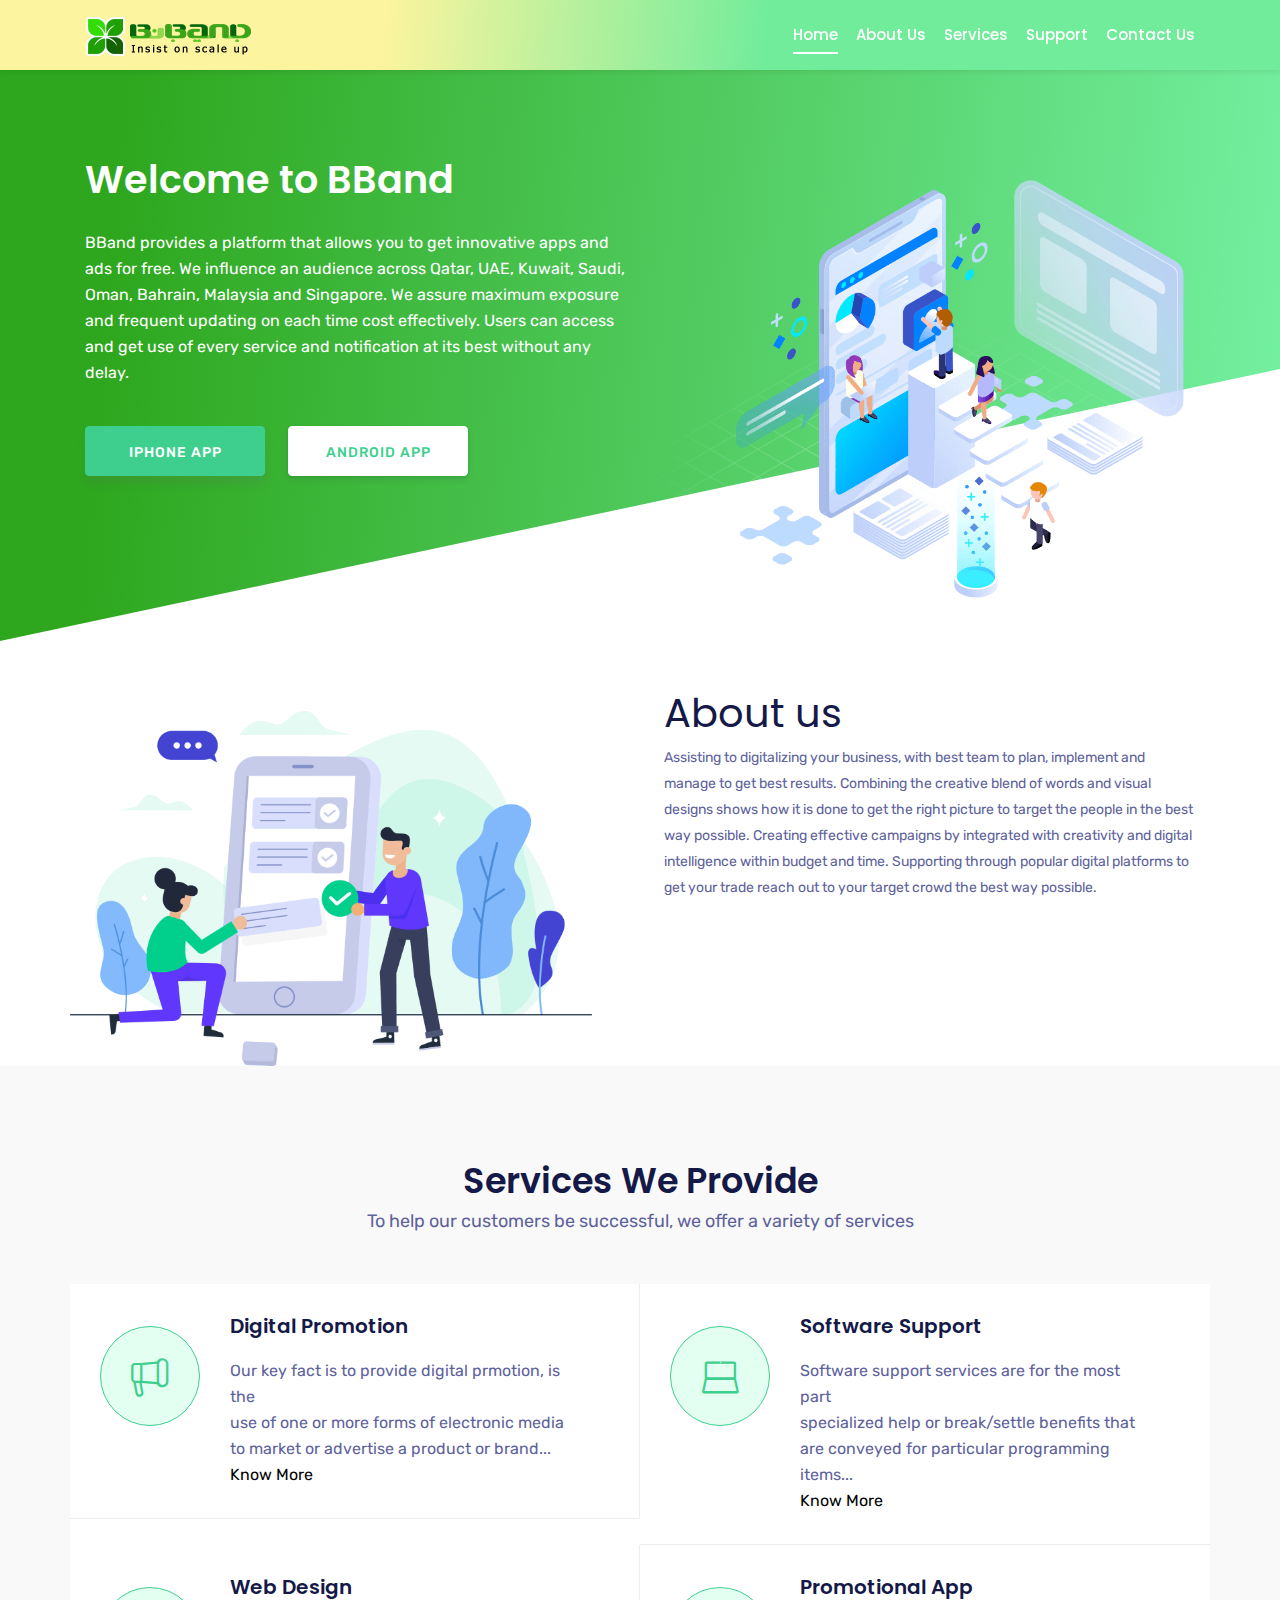
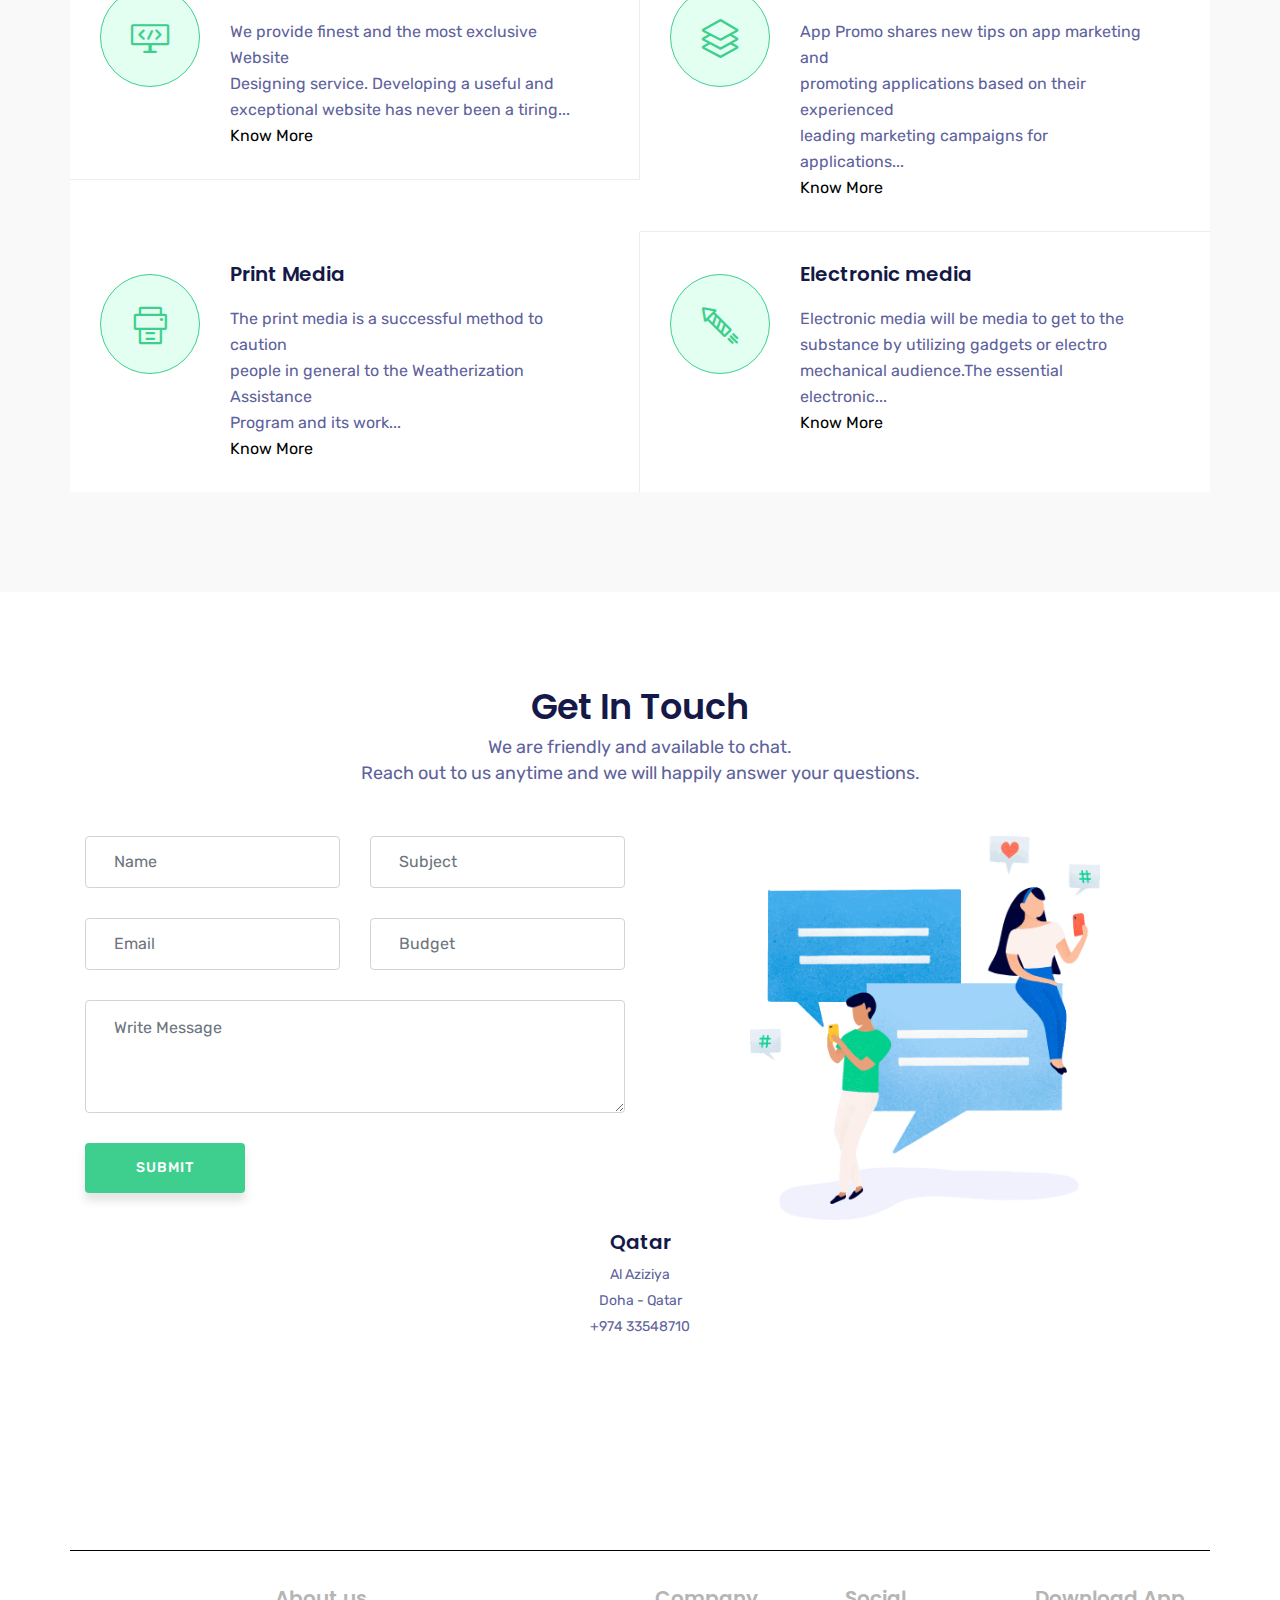
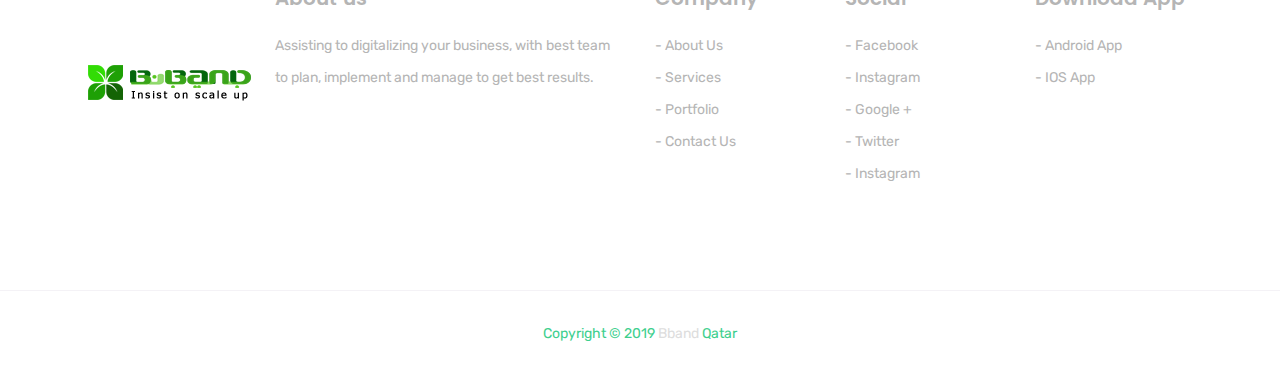
==== commit 1a9c9ed7: "Address aligned to center" ====
--- a/index.html
+++ b/index.html
@@ -281,397 +281,7 @@
 
 
     <!-- Recent Showcase Section Start -->
-    <!-- <section id="portfolio">
-      <div class="container-fluid right-position">
-        <div class="row gradient-bg">
-          <div class="col-lg-12">
-            <div class="showcase-text section-header text-center">  
-              <div>   
-                <h2 class="section-title">Recent Works</h2>
-                <div class="desc-text">
-                  <p>Lorem ipsum dolor sit amet, consectetur adipisicing elit, sed do</p>  
-                  <p>eiusmod tempor incididunt ut labore et dolore.</p>
-                </div>
-              </div> 
-            </div>
-          </div>
-
-        </div>
-        <div class="row justify-content-center showcase-area">
-          <div class="col-lg-12 col-md-12 col-xs-12 pr-0">
-            <div class="showcase-slider owl-carousel">
-              <div class="item">
-                <div class="screenshot-thumb">
-                  <img src="img/showcase/01.jpg" class="img-fluid" alt="" />
-                  <div class="hover-content text-center">
-                    <div class="fancy-table">
-                      <div class="table-cell">
-                        <div class="single-text">
-                          <p>Tags</p>
-                          <h5>work</h5>
-                        </div>
-                        <div class="zoom-icon">
-                          <a href="#"><i class="lni-link"></i></a>
-                        </div>
-                      </div>
-                    </div>
-                  </div>
-
-                </div>
-              </div>
-              <div class="item">
-                <div class="screenshot-thumb">
-                  <img src="img/showcase/02.jpg" class="img-fluid" alt="" />
-                  <div class="hover-content text-center">
-                    <div class="fancy-table">
-                      <div class="table-cell">
-                        <div class="single-text">
-                          <p>Tags</p>
-                          <h5>work</h5>
-                        </div>
-                        <div class="zoom-icon">
-                          <a href="#"><i class="lni-link"></i></a>
-                        </div>
-                      </div>
-                    </div>
-                  </div>
-                </div>
-              </div>
-              <div class="item">
-                <div class="screenshot-thumb">
-                  <img src="img/showcase/03.jpg" class="img-fluid" alt="" />
-                  <div class="hover-content text-center">
-                    <div class="fancy-table">
-                      <div class="table-cell">
-                        <div class="single-text">
-                          <p>Tags</p>
-                          <h5>work</h5>
-                        </div>
-                        <div class="zoom-icon">
-                          <a href="#"><i class="lni-link"></i></a>
-                        </div>
-                      </div>
-                    </div>
-                  </div>
-                </div>
-              </div>
-              <div class="item">
-                <div class="screenshot-thumb">
-                  <img src="img/showcase/04.jpg" class="img-fluid" alt="" />
-                  <div class="hover-content text-center">
-                    <div class="fancy-table">
-                      <div class="table-cell">
-                        <div class="single-text">
-                          <p>Tags</p>
-                          <h5>work</h5>
-                        </div>
-                        <div class="zoom-icon">
-                          <a href="#"><i class="lni-link"></i></a>
-                        </div>
-                      </div>
-                    </div>
-                  </div>
-                </div>
-              </div>
-              <div class="item">
-                <div class="screenshot-thumb">
-                  <img src="img/showcase/05.jpg" class="img-fluid" alt="" />
-                  <div class="hover-content text-center">
-                    <div class="fancy-table">
-                      <div class="table-cell">
-                        <div class="single-text">
-                          <p>Tags</p>
-                          <h5>work</h5>
-                        </div>
-                        <div class="zoom-icon">
-                          <a href="#"><i class="lni-link"></i></a>
-                        </div>
-                      </div>
-                    </div>
-                  </div>
-                </div>
-              </div>
-              <div class="item">
-                <div class="screenshot-thumb">
-                  <img src="img/showcase/01.jpg" class="img-fluid" alt="" />
-                  <div class="hover-content text-center">
-                    <div class="fancy-table">
-                      <div class="table-cell">
-                        <div class="single-text">
-                          <p>Tags</p>
-                          <h5>work</h5>
-                        </div>
-                        <div class="zoom-icon">
-                          <a href="#"><i class="lni-link"></i></a>
-                        </div>
-                      </div>
-                    </div>
-                  </div>
-
-                </div>
-              </div>
-              <div class="item">
-                <div class="screenshot-thumb">
-                  <img src="img/showcase/02.jpg" class="img-fluid" alt="" />
-                  <div class="hover-content text-center">
-                    <div class="fancy-table">
-                      <div class="table-cell">
-                        <div class="single-text">
-                          <p>Tags</p>
-                          <h5>work</h5>
-                        </div>
-                        <div class="zoom-icon">
-                          <a href="#"><i class="lni-link"></i></a>
-                        </div>
-                      </div>
-                    </div>
-                  </div>
-                </div>
-              </div>
-              <div class="item">
-                <div class="screenshot-thumb">
-                  <img src="img/showcase/03.jpg" class="img-fluid" alt="" />
-                  <div class="hover-content text-center">
-                    <div class="fancy-table">
-                      <div class="table-cell">
-                        <div class="single-text">
-                          <p>Tags</p>
-                          <h5>work</h5>
-                        </div>
-                        <div class="zoom-icon">
-                          <a href="#"><i class="lni-link"></i></a>
-                        </div>
-                      </div>
-                    </div>
-                  </div>
-                </div>
-              </div>
-              <div class="item">
-                <div class="screenshot-thumb">
-                  <img src="img/showcase/04.jpg" class="img-fluid" alt="" />
-                  <div class="hover-content text-center">
-                    <div class="fancy-table">
-                      <div class="table-cell">
-                        <div class="single-text">
-                          <p>Tags</p>
-                          <h5>work</h5>
-                        </div>
-                        <div class="zoom-icon">
-                          <a href="#"><i class="lni-link"></i></a>
-                        </div>
-                      </div>
-                    </div>
-                  </div>
-                </div>
-              </div>
-              <div class="item">
-                <div class="screenshot-thumb">
-                  <img src="img/showcase/05.jpg" class="img-fluid" alt="" />
-                  <div class="hover-content text-center">
-                    <div class="fancy-table">
-                      <div class="table-cell">
-                        <div class="single-text">
-                          <p>Tags</p>
-                          <h5>work</h5>
-                        </div>
-                        <div class="zoom-icon">
-                          <a href="#"><i class="lni-link"></i></a>
-                        </div>
-                      </div>
-                    </div>
-                  </div>
-                </div>
-              </div>
-              <div class="item">
-                <div class="screenshot-thumb">
-                  <img src="img/showcase/01.jpg" class="img-fluid" alt="" />
-                  <div class="hover-content text-center">
-                    <div class="fancy-table">
-                      <div class="table-cell">
-                        <div class="single-text">
-                          <p>Tags</p>
-                          <h5>work</h5>
-                        </div>
-                        <div class="zoom-icon">
-                          <a href="#"><i class="lni-link"></i></a>
-                        </div>
-                      </div>
-                    </div>
-                  </div>
-
-                </div>
-              </div>
-              <div class="item">
-                <div class="screenshot-thumb">
-                  <img src="img/showcase/02.jpg" class="img-fluid" alt="" />
-                  <div class="hover-content text-center">
-                    <div class="fancy-table">
-                      <div class="table-cell">
-                        <div class="single-text">
-                          <p>Tags</p>
-                          <h5>work</h5>
-                        </div>
-                        <div class="zoom-icon">
-                          <a href="#"><i class="lni-link"></i></a>
-                        </div>
-                      </div>
-                    </div>
-                  </div>
-                </div>
-              </div>
-              <div class="item">
-                <div class="screenshot-thumb">
-                  <img src="img/showcase/03.jpg" class="img-fluid" alt="" />
-                  <div class="hover-content text-center">
-                    <div class="fancy-table">
-                      <div class="table-cell">
-                        <div class="single-text">
-                          <p>Tags</p>
-                          <h5>work</h5>
-                        </div>
-                        <div class="zoom-icon">
-                          <a href="#"><i class="lni-link"></i></a>
-                        </div>
-                      </div>
-                    </div>
-                  </div>
-                </div>
-              </div>
-              <div class="item">
-                <div class="screenshot-thumb">
-                  <img src="img/showcase/04.jpg" class="img-fluid" alt="" />
-                  <div class="hover-content text-center">
-                    <div class="fancy-table">
-                      <div class="table-cell">
-                        <div class="single-text">
-                          <p>Tags</p>
-                          <h5>work</h5>
-                        </div>
-                        <div class="zoom-icon">
-                          <a href="#"><i class="lni-link"></i></a>
-                        </div>
-                      </div>
-                    </div>
-                  </div>
-                </div>
-              </div>
-              <div class="item">
-                <div class="screenshot-thumb">
-                  <img src="img/showcase/05.jpg" class="img-fluid" alt="" />
-                  <div class="hover-content text-center">
-                    <div class="fancy-table">
-                      <div class="table-cell">
-                        <div class="single-text">
-                          <p>Tags</p>
-                          <h5>work</h5>
-                        </div>
-                        <div class="zoom-icon">
-                          <a href="#"><i class="lni-link"></i></a>
-                        </div>
-                      </div>
-                    </div>
-                  </div>
-                </div>
-              </div>
-              <div class="item">
-                <div class="screenshot-thumb">
-                  <img src="img/showcase/01.jpg" class="img-fluid" alt="" />
-                  <div class="hover-content text-center">
-                    <div class="fancy-table">
-                      <div class="table-cell">
-                        <div class="single-text">
-                          <p>Tags</p>
-                          <h5>work</h5>
-                        </div>
-                        <div class="zoom-icon">
-                          <a href="#"><i class="lni-link"></i></a>
-                        </div>
-                      </div>
-                    </div>
-                  </div>
-
-                </div>
-              </div>
-              <div class="item">
-                <div class="screenshot-thumb">
-                  <img src="img/showcase/02.jpg" class="img-fluid" alt="" />
-                  <div class="hover-content text-center">
-                    <div class="fancy-table">
-                      <div class="table-cell">
-                        <div class="single-text">
-                          <p>Tags</p>
-                          <h5>work</h5>
-                        </div>
-                        <div class="zoom-icon">
-                          <a href="#"><i class="lni-link"></i></a>
-                        </div>
-                      </div>
-                    </div>
-                  </div>
-                </div>
-              </div>
-              <div class="item">
-                <div class="screenshot-thumb">
-                  <img src="img/showcase/03.jpg" class="img-fluid" alt="" />
-                  <div class="hover-content text-center">
-                    <div class="fancy-table">
-                      <div class="table-cell">
-                        <div class="single-text">
-                          <p>Tags</p>
-                          <h5>work</h5>
-                        </div>
-                        <div class="zoom-icon">
-                          <a href="#"><i class="lni-link"></i></a>
-                        </div>
-                      </div>
-                    </div>
-                  </div>
-                </div>
-              </div>
-              <div class="item">
-                <div class="screenshot-thumb">
-                  <img src="img/showcase/04.jpg" class="img-fluid" alt="" />
-                  <div class="hover-content text-center">
-                    <div class="fancy-table">
-                      <div class="table-cell">
-                        <div class="single-text">
-                          <p>Tags</p>
-                          <h5>work</h5>
-                        </div>
-                        <div class="zoom-icon">
-                          <a href="#"><i class="lni-link"></i></a>
-                        </div>
-                      </div>
-                    </div>
-                  </div>
-                </div>
-              </div>
-              <div class="item">
-                <div class="screenshot-thumb">
-                  <img src="img/showcase/05.jpg" class="img-fluid" alt="" />
-                  <div class="hover-content text-center">
-                    <div class="fancy-table">
-                      <div class="table-cell">
-                        <div class="single-text">
-                          <p>Tags</p>
-                          <h5>work</h5>
-                        </div>
-                        <div class="zoom-icon">
-                          <a href="#"><i class="lni-link"></i></a>
-                        </div>
-                      </div>
-                    </div>
-                  </div>
-                </div>
-              </div>
-             
-
-              
-            </div>
-          </div>
-        </div>
-      </div>
-    </section> -->
+    
     <!-- Recent Showcase Section End --> 
 
     
@@ -765,28 +375,25 @@
         </div>
         <!-- End Row -->
 
-        <div class="row">
-        <div class="col-lg-4 address" >
+        <div class="row" style="text-align: center">
+        <!-- <div class="col-lg-4 address" >
           <h5>India</h5>
           <p>Lorem Ipsum<br>
             Dummy Text<br>
             Dummy Text<br>
             sales@domain.com</p>
-        </div>
-        <div class="col-lg-4 address" >
+        </div> -->
+        <div class="col-lg-12 address" >
           <h5>Qatar</h5>
-          <p>Lorem Ipsum<br>
-            Dummy Text<br>
-            Dummy Text<br>
-            sales@domain.com</p>
-        </div>
-        <div class="col-lg-4 address">
+          <p>Al Aziziya<br> Doha - Qatar<br> +974 33548710
+        </div>
+        <!-- <div class="col-lg-4 address">
           <h5>UAE</h5>
           <p>Lorem Ipsum<br>
             Dummy Text<br>
             Dummy Text<br>
             sales@domain.com</p>
-        </div>
+        </div> -->
         </div>
 
 
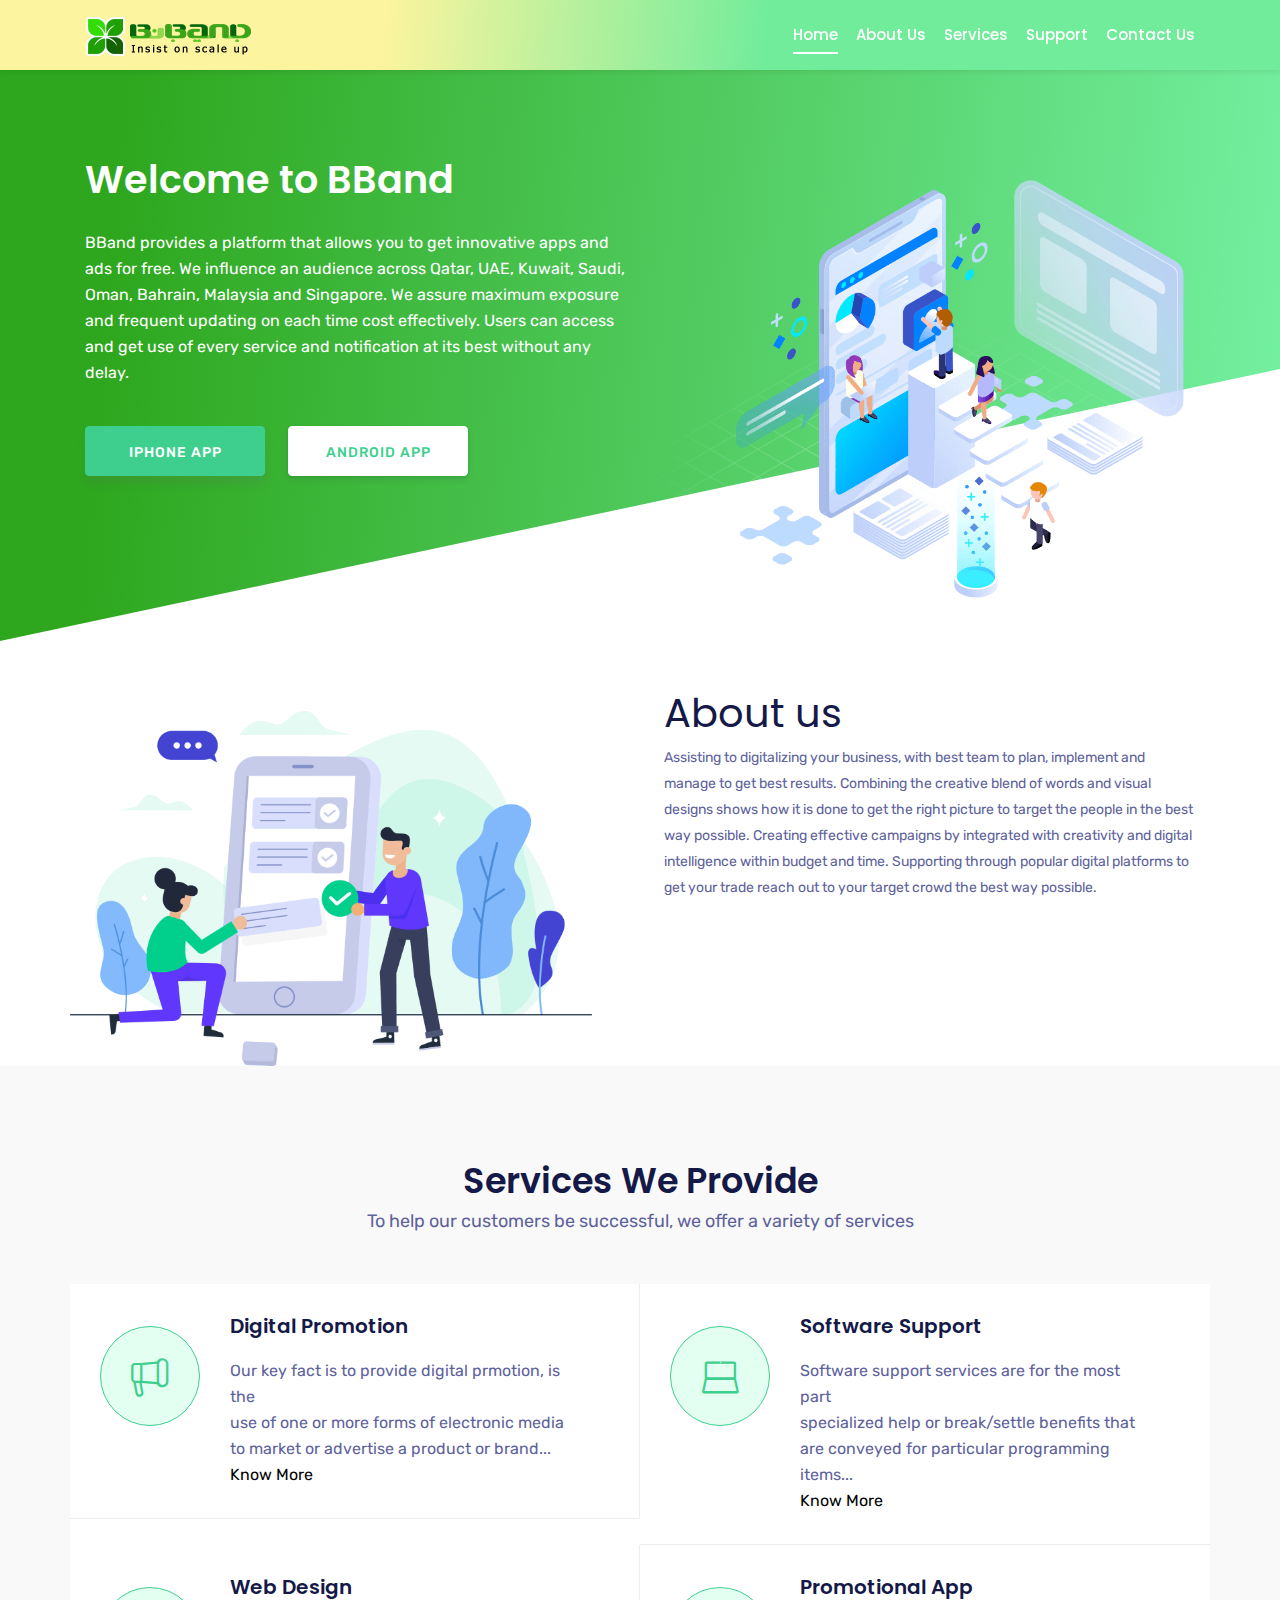
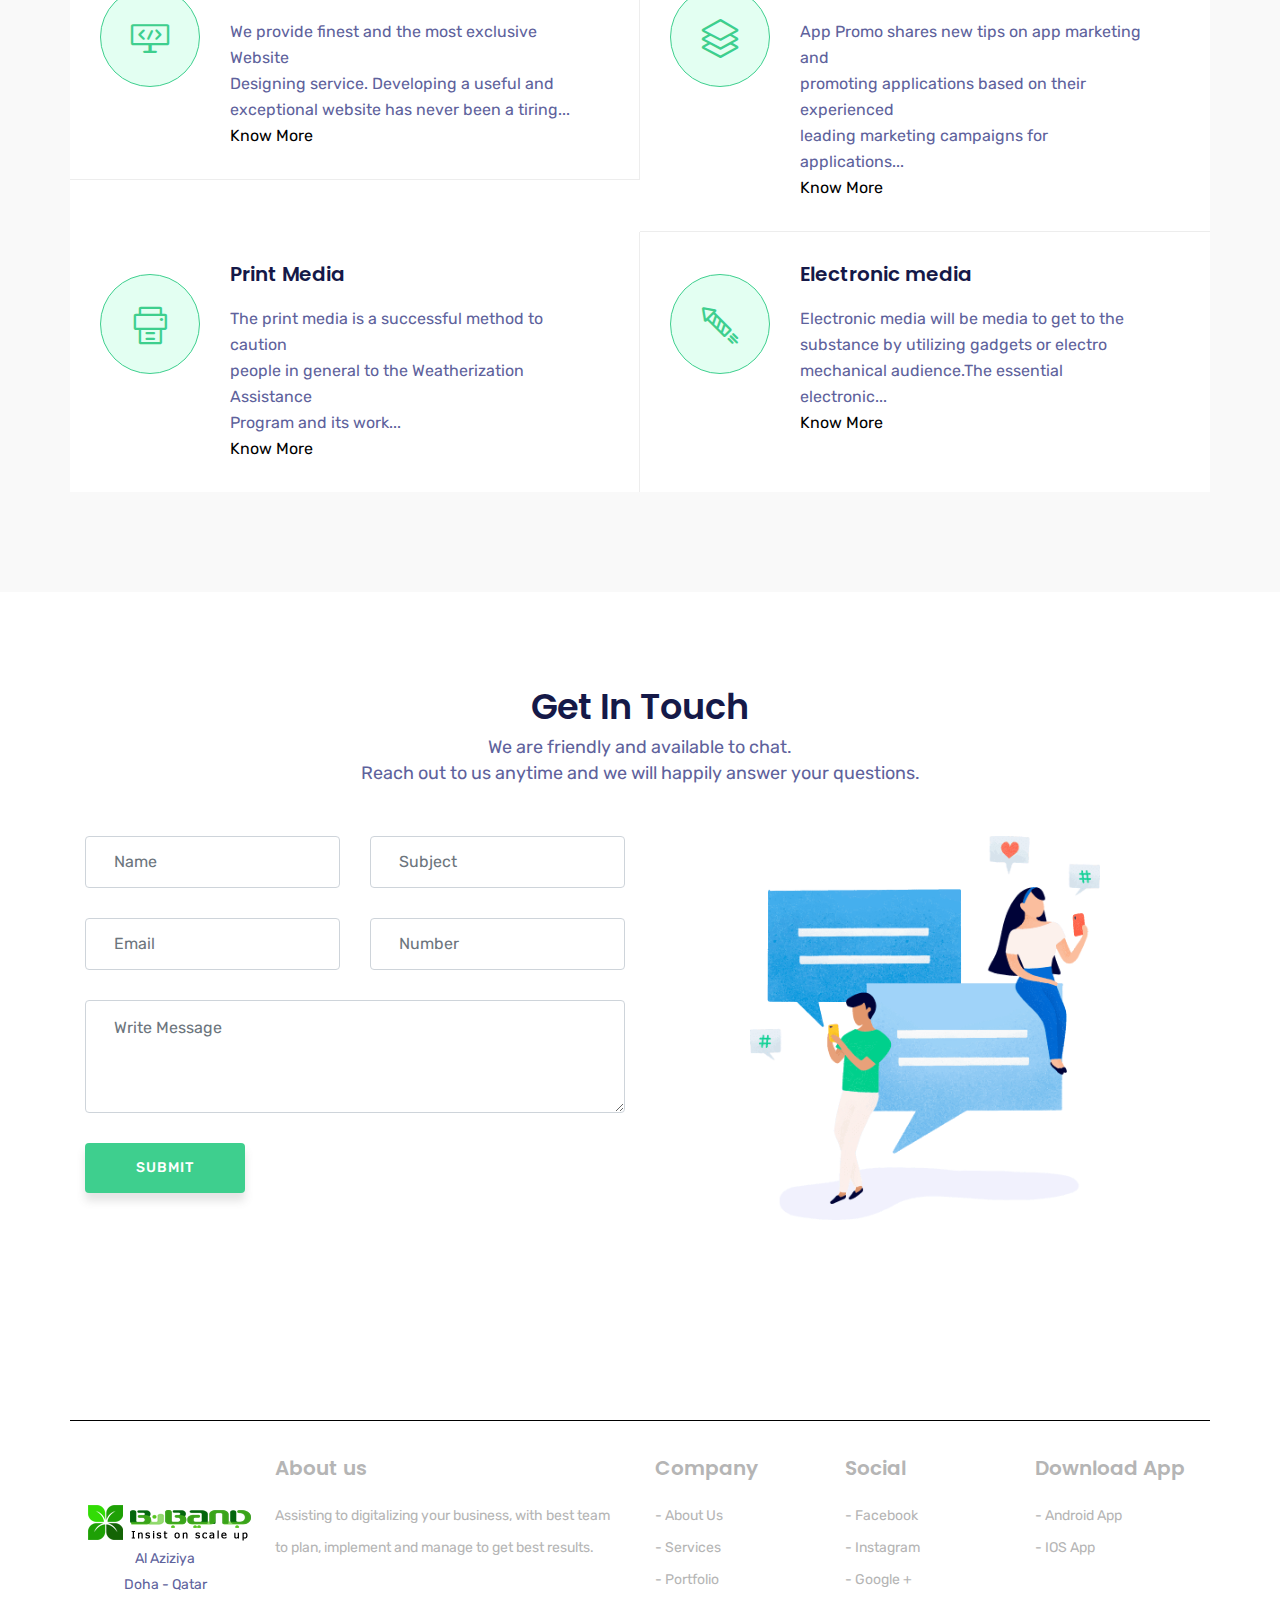
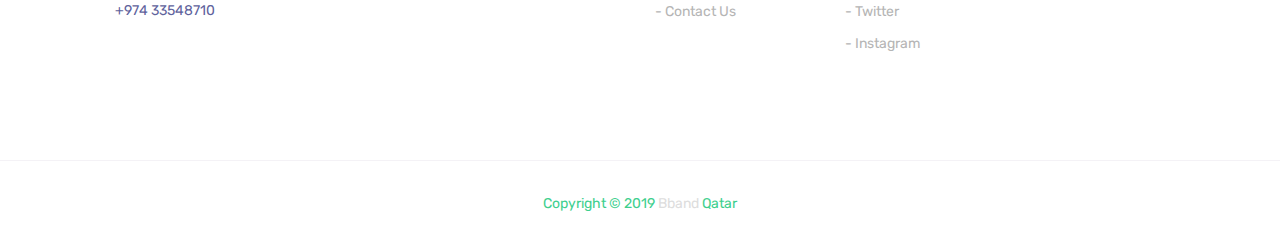
==== commit 7cba0bd2: "Try to add messages" ====
--- a/index.html
+++ b/index.html
@@ -337,7 +337,7 @@
               </div>
               <div class="col-md-6">
                 <div class="form-group">
-                  <input type="text" placeholder="Budget" id="budget" class="form-control" name="budget" required data-error="Please enter your Budget">
+                  <input type="text" placeholder="Number" id="number" class="form-control" name="number" required data-error="Please enter your Number">
                   <div class="help-block with-errors"></div>
                 </div> 
               </div>
@@ -375,7 +375,7 @@
         </div>
         <!-- End Row -->
 
-        <div class="row" style="text-align: center">
+        <div class="row" style="display: none;">
         <!-- <div class="col-lg-4 address" >
           <h5>India</h5>
           <p>Lorem Ipsum<br>
@@ -419,6 +419,8 @@
               <div class="footer-logo">
                <img src="img/bband.png" alt="">
               </div>
+              <div style="text-align: center">
+          <p>Al Aziziya<br> Doha - Qatar<br> +974 33548710</div>
             </div>
              <!-- End Col -->
              <!-- Start Col -->
@@ -677,6 +679,8 @@
     <script src="js/nivo-lightbox.js"></script>     
     <script src="js/jquery.magnific-popup.min.js"></script>      
     <script src="js/main.js"></script>
+    <!-- Contact Form JS -->
+    <script src="js/contact-form-script.js"></script>
     
   </body>
 </html>--- a/css/main.css
+++ b/css/main.css
@@ -1451,7 +1451,7 @@
      padding-top: 10px;
      background: #ffffff; }
      #footer-Content .footer-logo img {
-       padding-top: 70px; }
+       padding-top: 40px; }
      #footer-Content .form-control:focus {
        outline: none;
        box-shadow: none;
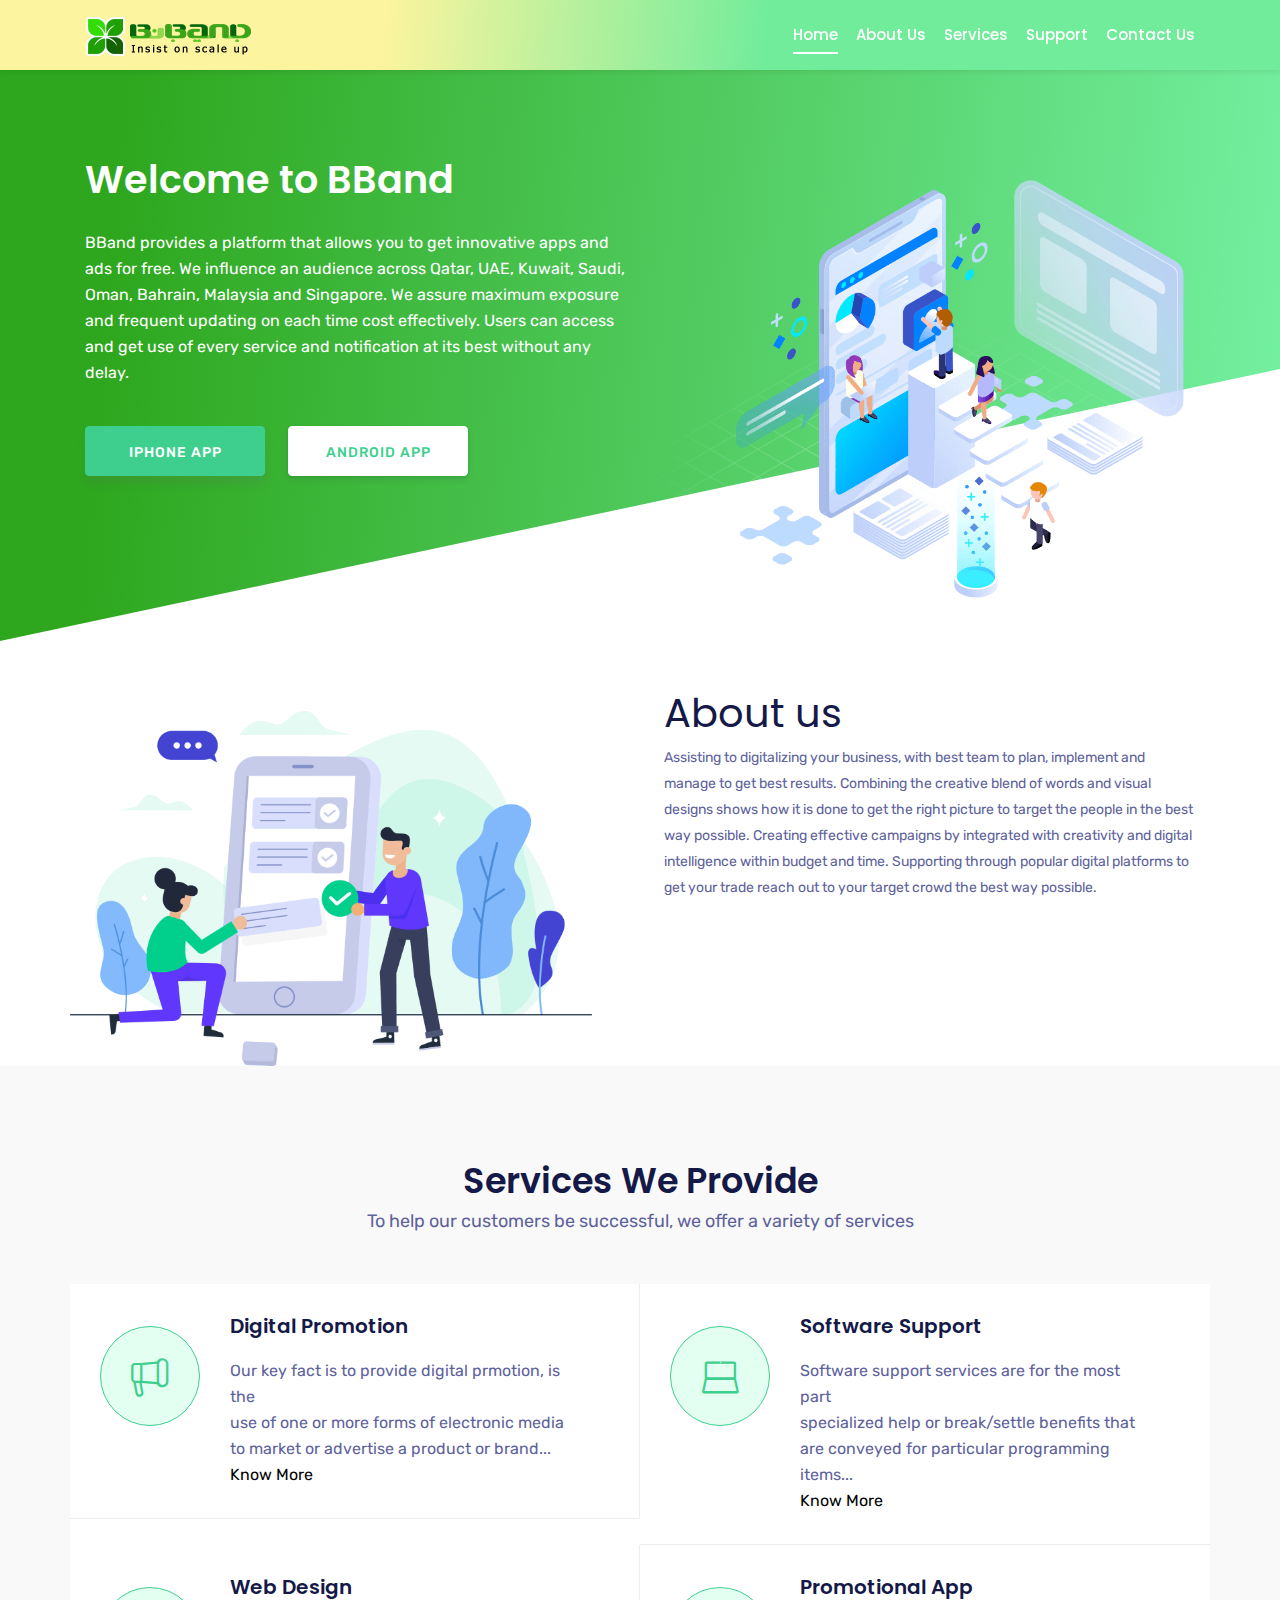
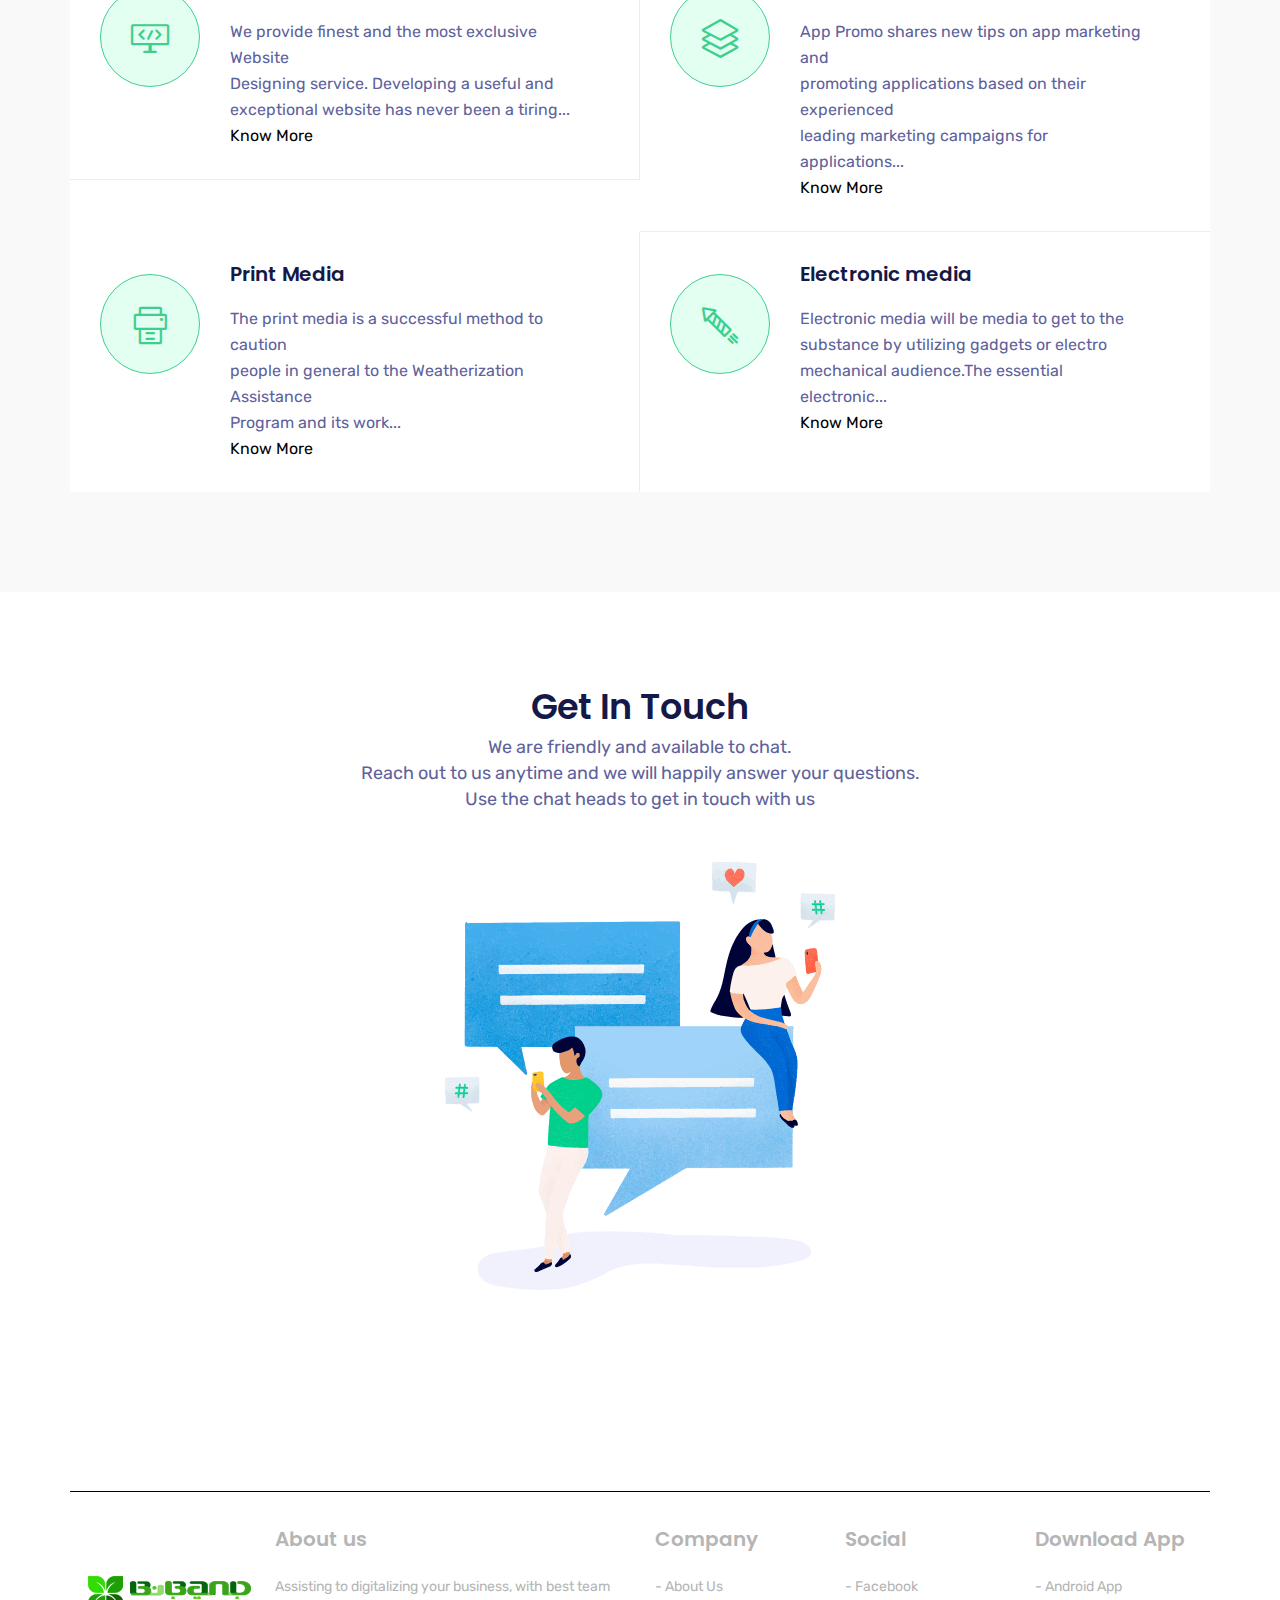
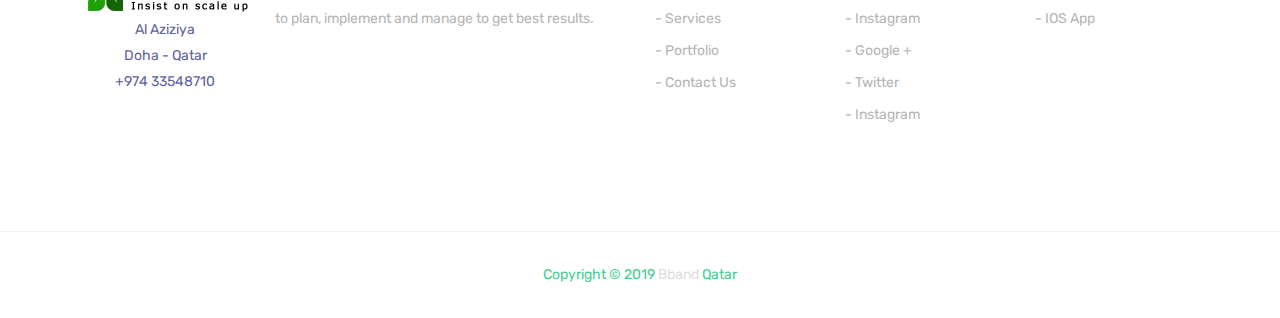
==== commit 2af9e3c2: "Aligned center" ====
--- a/index.html
+++ b/index.html
@@ -304,6 +304,7 @@
                 <div class="desc-text">
                   <p>We are friendly and available to chat. </p>  
                   <p>Reach out to us anytime and we will happily answer your questions.</p>
+                  <p>Use the chat heads to get in touch with us</p>
                 </div>
               </div> 
             </div>
@@ -314,55 +315,10 @@
         <!-- Start Row -->
         <div class="row">
           <!-- Start Col -->
-          <div class="col-lg-6 col-md-12">
-          <form id="contactForm">
-            <div class="row">
-              <div class="col-md-6">
-                <div class="form-group">
-                  <input type="text" class="form-control" id="name" name="name" placeholder="Name" required data-error="Please enter your name">
-                  <div class="help-block with-errors"></div>
-                </div>                                 
-              </div>
-              <div class="col-md-6">
-                <div class="form-group">
-                  <input type="text" placeholder="Subject" id="msg_subject" class="form-control" name="msg_subject" required data-error="Please enter your subject">
-                  <div class="help-block with-errors"></div>
-                </div> 
-              </div>
-              <div class="col-md-6">
-                <div class="form-group">
-                  <input type="text" class="form-control" id="email" name="email" placeholder="Email" required data-error="Please enter your Email">
-                  <div class="help-block with-errors"></div>
-                </div>                                 
-              </div>
-              <div class="col-md-6">
-                <div class="form-group">
-                  <input type="text" placeholder="Number" id="number" class="form-control" name="number" required data-error="Please enter your Number">
-                  <div class="help-block with-errors"></div>
-                </div> 
-              </div>
-              <div class="col-md-12">
-                <div class="form-group"> 
-                  <textarea class="form-control" id="message"  name="message" placeholder="Write Message" rows="4" data-error="Write your message" required></textarea>
-                  <div class="help-block with-errors"></div>
-                </div>
-                <div class="submit-button">
-                  <button class="btn btn-common" id="submit" type="submit">Submit</button>
-                  <div id="msgSubmit" class="h3 hidden"></div> 
-                  <div class="clearfix"></div> 
-                </div>
-              </div>
-            </div>            
-          </form>
-          </div>
-          <!-- End Col -->
+         
           <!-- Start Col -->
-          <div class="col-lg-1">
-          </div>
-          <!-- End Col -->
-          <!-- Start Col -->
-          <div class="col-lg-4 col-md-12">
-            <div class="contact-img">
+          <div class="col-lg-12 col-md-12">
+            <div class="contact-img" style="text-align: center;">
               <img src="img/contact/01.png" class="img-fluid" alt="">
             </div>
           </div>
@@ -664,6 +620,16 @@
   
       <!--End Modal Popups2-->
 
+      <script>
+        function initFreshChat() {
+          window.fcWidget.init({
+            token: "53543d14-6a02-4f1a-be40-1b67daebefa7",
+            host: "https://wchat.freshchat.com"
+          });
+        }
+        function initialize(i,t){var e;i.getElementById(t)?initFreshChat():((e=i.createElement("script")).id=t,e.async=!0,e.src="https://wchat.freshchat.com/js/widget.js",e.onload=initFreshChat,i.head.appendChild(e))}function initiateCall(){initialize(document,"freshchat-js-sdk")}window.addEventListener?window.addEventListener("load",initiateCall,!1):window.attachEvent("load",initiateCall,!1);
+      </script>
+
 
 
 
